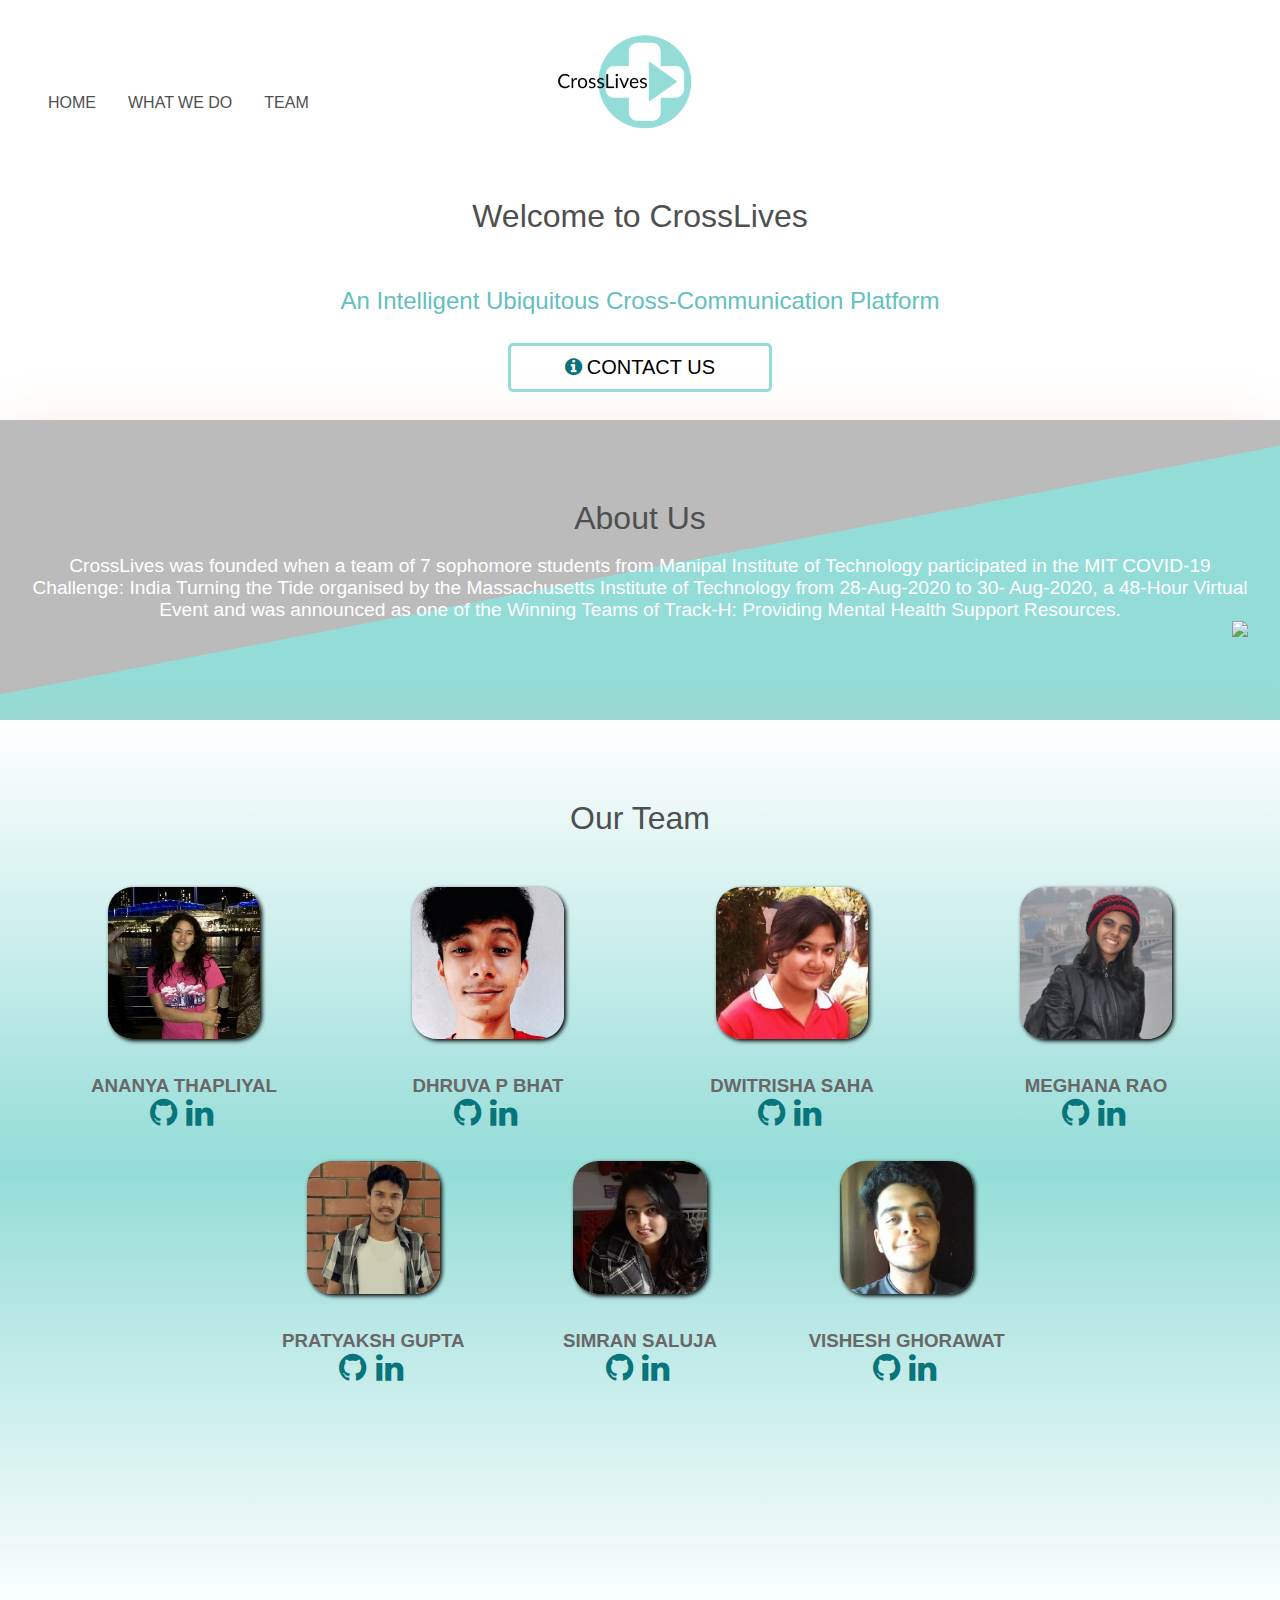
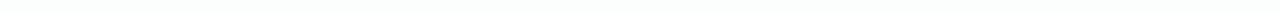
==== index.html @ 7700ee96 "Add files via upload" ====
<!DOCTYPE html>
<html lang="en" dir="ltr">
  <head>
    <meta charset="utf-8" />
    <meta name="viewport" content="width=device-width, initial-scale=1.0" />
  
    <link rel="stylesheet" type="text/css href="css/bootstrap.css">
    <link rel="stylesheet" href="https://cdnjs.cloudflare.com/ajax/libs/font-awesome/4.7.0/css/font-awesome.min.css">
    <meta name="viewport" content="width=device-width, initial-scale=1.0" />                                                          
    <style>
      @import url(https://fonts.googleapis.com/css?family=Audiowide);

      ::-moz-selection {
        background: #cc0000;
        text-shadow: none;
      }

      ::selection {
        background: #cc0000;
        text-shadow: none;
      }

   
      address,
      big,
      cite,
      code,
      del,
      dfn,
      em,
      img,
      ins,
      kbd,
      q,
      s,
      samp,
      small,
      strike,
      strong,
      sub,
      sup,
      tt,
      var,
      b,
      u,
      i,
      center,
      dl,
      dt,
      dd,
      ol,
      ul,
      li,
      fieldset,
      form,
      label,
      legend,
      table,
      caption,
      tbody,
      tfoot,
      thead,
      tr,
      th,
      td,
      article,
      aside,
      canvas,
      details,
      embed,
      figure,
      figcaption,
      footer,
      header,
      hgroup,
      menu,
      nav,
      output,
      ruby,
      section,
      summary,
      time,
      mark,
      audio,
      video {
        border: 0;
        font: inherit;
        font-size: 100%;
        margin: 0;
        padding: 0;
        vertical-align: baseline;
        text-rendering: optimizeLegibility;
      }

      article,
      aside,
      details,
      figcaption,
      figure,
      footer,
      header,
      hgroup,
      menu,
      nav,
      section {
        display: block;
      }

      *{

        padding:0;
        margin:0;
      }

      html,
      body {
        background-image: linear-gradient(-225deg, #e3fdf5 0%, #ffe6fa 100%);
        background-image: linear-gradient(to top,white 0%, #ffffff 100%);
        background-attachment: fixed;
        background-repeat: no-repeat;

        font-family: "Vibur", cursive;
        /*   the main font */
        font-family: "Abel", sans-serif;

        /* background-image: linear-gradient(to top, #d9afd9 0%, #97d9e1 100%); */
      }

      .background-wrap {
          margin-top:1rem;
        width: 100%;
        height: 90%;
        position: absolute;
        top: 0;
        left: 0;
        z-index: -1;
        overflow: hidden;
        margin-top:30rem;
      }

      .background {
        background: url("#");
        background-position: center;
        background-size: cover;
        filter: brightness(70%);
        height: 100%;
        position: relative;
        width: 105%;
        right: -2.5%;
        left: -2.5%;
        top: -2.5%;
        bottom: -2.5%;
      }

      * {
        box-sizing: border-box;
        cursor: default;
        outline: none;
      }

     

      .logo {
        margin-top: 1rem;
        width: 70%;
        margin-bottom: 1rem;
      }

      @media (min-width: 800px) {
        .logo {
          margin: 1rem;
          width: 25%;
        }
      }
                         
      .topnav {
  background-color: rgba(12, 124, 128, 0.651);
  overflow: hidden;
  margin-bottom: 1rem;
}

/* Style the links inside the navigation bar */
.topnav a {
  float: left;
  color: #ffffff;
  text-align: center;
  padding: 14px 16px;
  text-decoration: none;
  font-size: 17px;
}

/* Change the color of links on hover */
.topnav a:hover {
  background-color: rgb(1, 168, 154);
  color: black;
}

/* Add a color to the active/current link */
.topnav a.active {
  background-color: #034d5a;
  color: white;
}

@media(max-width:900px)
{

.topnav{
  font-size:1rem;
}
.topnav a {
  float: left;
  color: #000000;
  text-align: center;
  padding: 14px 16px;
  text-decoration: none;
  font-size: 1.2rem;
}
}

  i{
      margin-right: 0.3rem;
  }     


h1{
    margin-top:1rem;

    color: rgb(248, 248, 248);
   color: rgb(78, 80, 80);
   font-weight:200;
}
h2{
    margin-top:1rem;

    color: rgb(248, 248, 248);
   color: rgb(98, 192, 192);
   font-weight:200;
}

.dropdown {
  float: left;
  overflow: hidden;
}

/* Style the dropdown button to fit inside the topnav */
.dropdown .dropbtn {
  font-size: 17px;
  border: none;
  outline: none;
  color: white;
  padding: 14px 16px;
  background-color: inherit;
  font-family: inherit;
  margin: 0;
}

/* Style the dropdown content (hidden by default) */
.dropdown-content {
  display: none;
  position: absolute;
  background-color: #f9f9f9;

  box-shadow: 0px 8px 16px 0px rgba(0, 0, 0, 0.2);
  z-index: 1;
}

/* Style the links inside the dropdown */
.dropdown-content a {
  float: none;
  color: black;

  text-decoration: none;
  display: block;
  text-align: left;
}

/* Add a dark background on topnav links and the dropdown button on hover */
/* Add a grey background to dropdown links on hover */
.dropdown-content a:hover {
  background-color: #ddd;
  color: black;
}

/* Show the dropdown menu when the user moves the mouse over the dropdown button */
.dropdown:hover .dropdown-content {
  display: block;
}

ul {
  list-style-type: none;
  text-align: center;
  margin: 0;

  overflow: hidden;
  background-color: rgb(201, 90, 77);
}
.navicon {
  margin: 2mm;
  font-size: 7mm;
  color: white;
}

.container {
  text-align: center;
}
.contain {
  position: relative;
  width: 50%;
}
.contain img {
  width: 100%;
  height: auto;
}

.btn {
  background-image: "https://image.flaticon.com/icons/svg/1807/1807616.svg";
  border: 1px solid  #94dcd7;


  width: 2.1cm;
  padding: 2mm;
  font-size: 15px;
  font-family: "Vibur", cursive;
  font-weight: 200;
  cursor: pointer;

  transition: 0.8s;
  position: relative;
  overflow: hidden;
  color: white;
}
.btn:hover {
  color: black;
  height: 0%;
}
.btn::before {
  content: "";
  position: absolute;
  left: 0;
  width: 100%;
  height: 100%;
  z-index: -1;
  transition: 0.8s;
  color: salmon;
  top: 0;
  border-radius: 50% 50% 0 0;
}

@media (max-width: 900px){
.logo {
       
        width: 30%;
     padding-left: 30%;
      }
    
    
}
      
      @media (min-width: 900px) {
        .logo {
       margin-left: 2rem;
          width: 30%;
        margin-right: 0;
        margin-top: 0.5rem;
        }
      }

      .title{
        text-align: center;
      
        font-family: Verdana, Geneva, Tahoma, sans-serif;
      
word-spacing: 0.2rem;
         text-shadow: 2px 2px rgb(255, 255, 255);
      }

      @media(max-width:900px){

        .title{
    
        font-size: 2rem;
        font-family: Verdana, Geneva, Tahoma, sans-serif;
        font-weight: 200;
 text-shadow: none;
        
      }
      }

  

.navgrid{
  display: grid;
  grid-template-rows:1fr  1fr;
  grid-template-columns:  1fr;
 
  
}



@media(min-width: 900px)
{
 

.navgrid{
  display: grid;
  grid-template-rows: 1fr;
  grid-template-columns: 1fr 1fr;
padding-right:20% ;
  
}

}

ul {
  list-style-type: none;
  text-align: left;
  margin: 0;
font: 1rem;
font-weight:200;
 background-color:  rgba(255, 255, 255, 0);
}

li {
  float: left;
}

li a {
  display: block;
        color: rgb(80, 79, 79);
  text-align: center;
  font-family: "Century Gothic", sans-serif;
  font-weight: 500;
  padding: 14px 16px;
  text-decoration: none;
}

li a:hover {
   background-image: linear-gradient(to right, #5ed0d8, #b2dfdd);
  color: white;
  border-radius: 5px;
  margin:0.5rem;
}

nav{
  margin-top: 2.5rem;

}
*{
  margin:0;
  padding:0;
}

@media(max-width: 900px){

 


  ul {
  list-style-type: none;
  text-align: left;


 background-color:  white;
 box-shadow: 1px 2px 4px rgb(77, 77, 77);
  padding: 0.1rem;
}

 .wrap{

  z-index: 0;
  height: 3rem;
  box-shadow: 1px 2px 4px rgb(77, 77, 77);
  padding: 0.1rem;
 }

li a {

   font-size: 0.8rem;
}

li a:hover{
  border-radius: 0;
  margin: 0;
}
nav{
  margin-top: 0;

}

}
 .open-button {
        top: 7%;
        right: 0;
      }

 button{
   border-radius: 5px;
  
 }    


@media(min-width:900px){

  ul {
  list-style-type: none;
  text-align: left;
  margin-top: 5rem;
  margin-left:2rem;


}
}


@media(max-width: 900px)
{
.navgrid{
  display: grid;
  grid-template-rows:1fr  1fr;
  grid-template-columns:  1fr;
 
  
}
}

.btn {
  background-image: "https://image.flaticon.com/icons/svg/1807/1807616.svg";
  border: 3px solid #94dcd7;
  background: rgba(253, 253, 253, 0);
  padding: 10px 20px;
  width: 7cm;
  font-size: 20px;
  font-family: "montserrat";
  font-weight: 200;
  cursor: pointer;
  margin: 10px;
  transition: 0.1s;
  position: relative;
  overflow: hidden;
  color: black;
  border-radius:5px;
  font-family: Verdana, Geneva, Tahoma, sans-serif;
}
.btn:hover {
  color: rgb(255, 255, 255);
  height: 0%;
  background-color:#5ed0d8;

border:white;
}


button:hover {
  transform: translatey(3px);
  box-shadow: none;
}

/* buttons hover Animation */
button:hover {
  animation: ani9 0.4s ease-in-out infinite alternate;
}
@keyframes ani9 {
  0% {
    transform: translateY(3px);
  }
  100% {
    transform: translateY(5px);
  }
}


@media(min-width: 900px)
{
 

.navgrid{
  display: grid;
  grid-template-rows: 1fr;
  grid-template-columns: 1fr 1fr;
padding-right:20% ;
  
}

}
 

 i{
   color: #08747c;
   
 }

 
 i:hover{
   color: #ffffff;
   
 }

 title{
   font-size:2rem;
   color: #797878;
 }

 
 .titlebox{
margin-left:3rem;
margin-right:3rem;
text-justify: auto;
background-color:rgb(253, 252, 252) ;
box-shadow:2px 2px 4px rgb(110, 110, 110);
padding: 1rem;
border-radius:5px;
 }

 
.form {
  width: 100%;
  height:310px;

  color: white;

  box-shadow: 0 9px 50px hsla(20, 67%, 75%, 0.31);

  padding-top:2rem;
  background-image: linear-gradient(-753deg, #94dcd7 50%, #bbbbbb 50%);
}

@media (min-width: 900px) {

  .form {
    width: 100%;
  height:300px;
   
  
    box-shadow: 0 9px 50px hsla(20, 67%, 75%, 0.31);
   
  padding-top:4rem;
  padding-left:2rem;
  padding-right:2rem;
    background-image: linear-gradient(-731deg, #94dcd7 50%, #bbbbbb 50%);
  }

  p{
    font-size:1.2rem;
  }
}
/* form Container */
form .con {
  text-align: center;

  margin: 0 auto;
}


.team {
  width: 100%;
  height:2400px;



  box-shadow: 0 9px 50px hsla(20, 67%, 75%, 0.31);

  padding-top:7rem;

  background-image: linear-gradient(-225deg, #e3fdf5 0%, #ffe6fa 100%);
        background-image: linear-gradient(to top,#ffffff,#94dcd7, #ffffff);
}

@media (min-width: 900px) {

  .team {
    width: 100%;
  height:900px;
 
   
    box-shadow: 0 9px 50px hsla(20, 67%, 75%, 0.31);
   
  padding-top:4rem;
  padding-left:2rem;
  padding-right:2rem;
  background-image: linear-gradient(-225deg, #e3fdf5 0%, #ffe6fa 100%);
        background-image: linear-gradient(to top,#ffffff,#94dcd7, #ffffff);
   
  }
}

.member{
  width:50%;
  margin:2rem;
  border-radius: 25px;
  box-shadow: 2px 2px 4px black;
}
.member2{
  width:50%;
  margin:2rem;
  border-radius: 25px;
  box-shadow: 2px 2px 4px black;
}

@media(max-width:900px)
{
  .member2,.member{
  width:40%;
  margin:2rem;
  box-shadow: 2px 2px 4px black;
}

}

.membergrid{
  display: grid;
  grid-template-rows: 1fr 1fr;
  grid-template-columns:1fr 1fr 1fr 1fr ;
}

.box {
  padding: 0;

  margin: auto;
  text-align: center;
  color: white;
  font-family: "Century Gothic", sans-serif;
}

.box p {
  text-align: justify;
}

@media(max-width: 900px){

 



.wrap{

z-index: 0;
height: 3rem;
box-shadow: 1px 2px 4px rgb(77, 77, 77);
padding: 0.1rem;
}

}





@media(min-width: 900px)
{
 

.navgrid{
  display: grid;
  grid-template-rows: 1fr;
  grid-template-columns: 1fr 1fr;
padding-right:20% ;
  
}

.mem{
  display:grid;
  grid-template-rows: 1fr ;
  grid-template-columns: 1fr 1fr 1fr 1fr;
}
.mem2{
  display:grid;
  grid-template-rows: 1fr ;
  grid-template-columns: 1fr 1fr 1fr;
  padding-left:13rem;
  padding-right:13rem;
}

}

h3{

  color: #696767;
}


.winner{
  width:15%;
}

@media(max-width:900px)
{
  
.winner{
  width:30%;
}

}

    </style>
  </head>
  <body>

     <div class=" navgrid">
     


    <div >
    <nav>
      <ul>
        <li><a href="index.html">HOME</a></li>
        <li><a href="#about">WHAT WE DO</a></li>

        <li><a href="#team">TEAM</a></li>
      
      </ul>
    </nav>
    </div> 

    <a href="index.html">
      <img src="./logo.png" class="logo" />
      </a>
</div> 

  
     
 
    <meta name="viewport" content="width=device-width, initial-scale=1.0" />
    <div class="background-wrap">
      <div class="background"></div>
    </div>

    <div style="text-align: center;">
    <h1>Welcome to CrossLives</h1>
<br>
<br>
    <h2>An Intelligent Ubiquitous Cross-Communication Platform</h2>
    </div>
    <br>

    <div style="text-align: center;">
    <button class="btn"><i class="fa fa-info-circle" aria-hidden="true"></i>CONTACT US</button>
<br>
<br>

<div  id="about" class="form">

  <h1>About Us</h1>
  <br>
<p style="text-align:center;">

  CrossLives was founded when a team of 7 sophomore students from Manipal Institute of Technology participated in the MIT COVID-19 Challenge: India Turning the Tide organised by the Massachusetts Institute of Technology from 28-Aug-2020 to 30- Aug-2020, a 48-Hour Virtual Event and was announced as one of the Winning Teams of Track-H: Providing Mental Health Support Resources.

</p>
<div style="text-align:right">
<img src="./winner.png" class="winner">
</div>
</div>
<div  id="team" class="team">

  <h1>Our Team</h1>
  <br>
  <div >
<div style="text-align:center;">
  <div class="mem">
<div>
  <img class="member" src="./team/ANANYA THAPLIYAL.jpg">
  <h3>ANANYA THAPLIYAL</h3>
  <section class="box">
   
      <a href="https://github.com/AnanyaThapliyal2303" target="_blank"
        ><i class="fa fa-github" aria-hidden="true" style="font-size:2rem;"></i
      ></a>
    
      <a
        href="https://www.linkedin.com/in/ananya-thapliyal-964010181/"
        target="_blank"
        ><i class="fa fa-linkedin" aria-hidden="true" style="font-size:2rem;"></i
      ></a>
 
  </section>
</div>
<div>
  <img class="member"src="./team/DHRUVA P BHAT.jpg">
  <h3>DHRUVA P BHAT</h3>
  <section class="box">
   
    <a href="https://github.com/Dhruvbhat1729" target="_blank"
      ><i class="fa fa-github" aria-hidden="true" style="font-size:2rem;"></i
    ></a>
  
    <a
      href="https://www.linkedin.com/in/dhruva-p-bhat-272477155"
      target="_blank"
      ><i class="fa fa-linkedin" aria-hidden="true" style="font-size:2rem;"></i
    ></a>

</section>
</div>

<div>
  <img class="member"src="./team/DWITRISHA SAHA.jpg">
  <h3>DWITRISHA SAHA</h3>
  <section class="box">
   
    <a href="https://github.com/Dwitrisha" target="_blank"
      ><i class="fa fa-github" aria-hidden="true" style="font-size:2rem;"></i
    ></a>
  
    <a
      href="https://www.linkedin.com/in/dwitrisha-saha-183606197/"
      target="_blank"
      ><i class="fa fa-linkedin" aria-hidden="true" style="font-size:2rem;"></i
    ></a>

</section>
</div>
<div>
  <img class="member"src="./team/MEGHANA RAO.jpg">
  <h3>MEGHANA RAO</h3>
  <section class="box">
   
    <a href="https://github.com/meghna-rao" target="_blank"
      ><i class="fa fa-github" aria-hidden="true" style="font-size:2rem;"></i
    ></a>
  
    <a
      href="https://www.linkedin.com/in/meghana-rao-6508b81a7"
      target="_blank"
      ><i class="fa fa-linkedin" aria-hidden="true" style="font-size:2rem;"></i
    ></a>

</section>
</div>
</div>
<div class="mem2">
<div>
  <img class="member2" src="./team/PRATYAKSH GUPTA.jpg">
  <h3>PRATYAKSH GUPTA</h3>
  <section class="box">
   
    <a href="http://github.com/oscillator25" target="_blank"
      ><i class="fa fa-github" aria-hidden="true" style="font-size:2rem;"></i
    ></a>
  
    <a
      href="https://www.linkedin.com/in/oscillator25"
      target="_blank"
      ><i class="fa fa-linkedin" aria-hidden="true" style="font-size:2rem;"></i
    ></a>

</section>
</div>
<div>
  <img class="member2" src="./team/SIMRAN SALUJA.jpeg">
  <h3>SIMRAN SALUJA</h3>
  <section class="box">
   
    <a href="https://github.com/Simran-crypto" target="_blank"
      ><i class="fa fa-github" aria-hidden="true" style="font-size:2rem;"></i
    ></a>
  
    <a
      href="https://www.linkedin.com/in/simran-saluja-0596221a0"
      target="_blank"
      ><i class="fa fa-linkedin" aria-hidden="true" style="font-size:2rem;"></i
    ></a>

</section>
</div>
<div>
  <img class="member2" src="./team/VISHESH GHORAWAT.jpg">
  <h3>VISHESH GHORAWAT</h3>
  <section class="box">
   
    <a href="http://github.com/visheshghorawat" target="_blank"
      ><i class="fa fa-github" aria-hidden="true" style="font-size:2rem;"></i
    ></a>
  
    <a
      href="https://www.linkedin.com/in/vishesh-ghorawat-a0382b1b1"
      target="_blank"
      ><i class="fa fa-linkedin" aria-hidden="true" style="font-size:2rem;"></i
    ></a>

</section>
</div>
</div>
</div>
</div>
</div>

  </body>
</html>
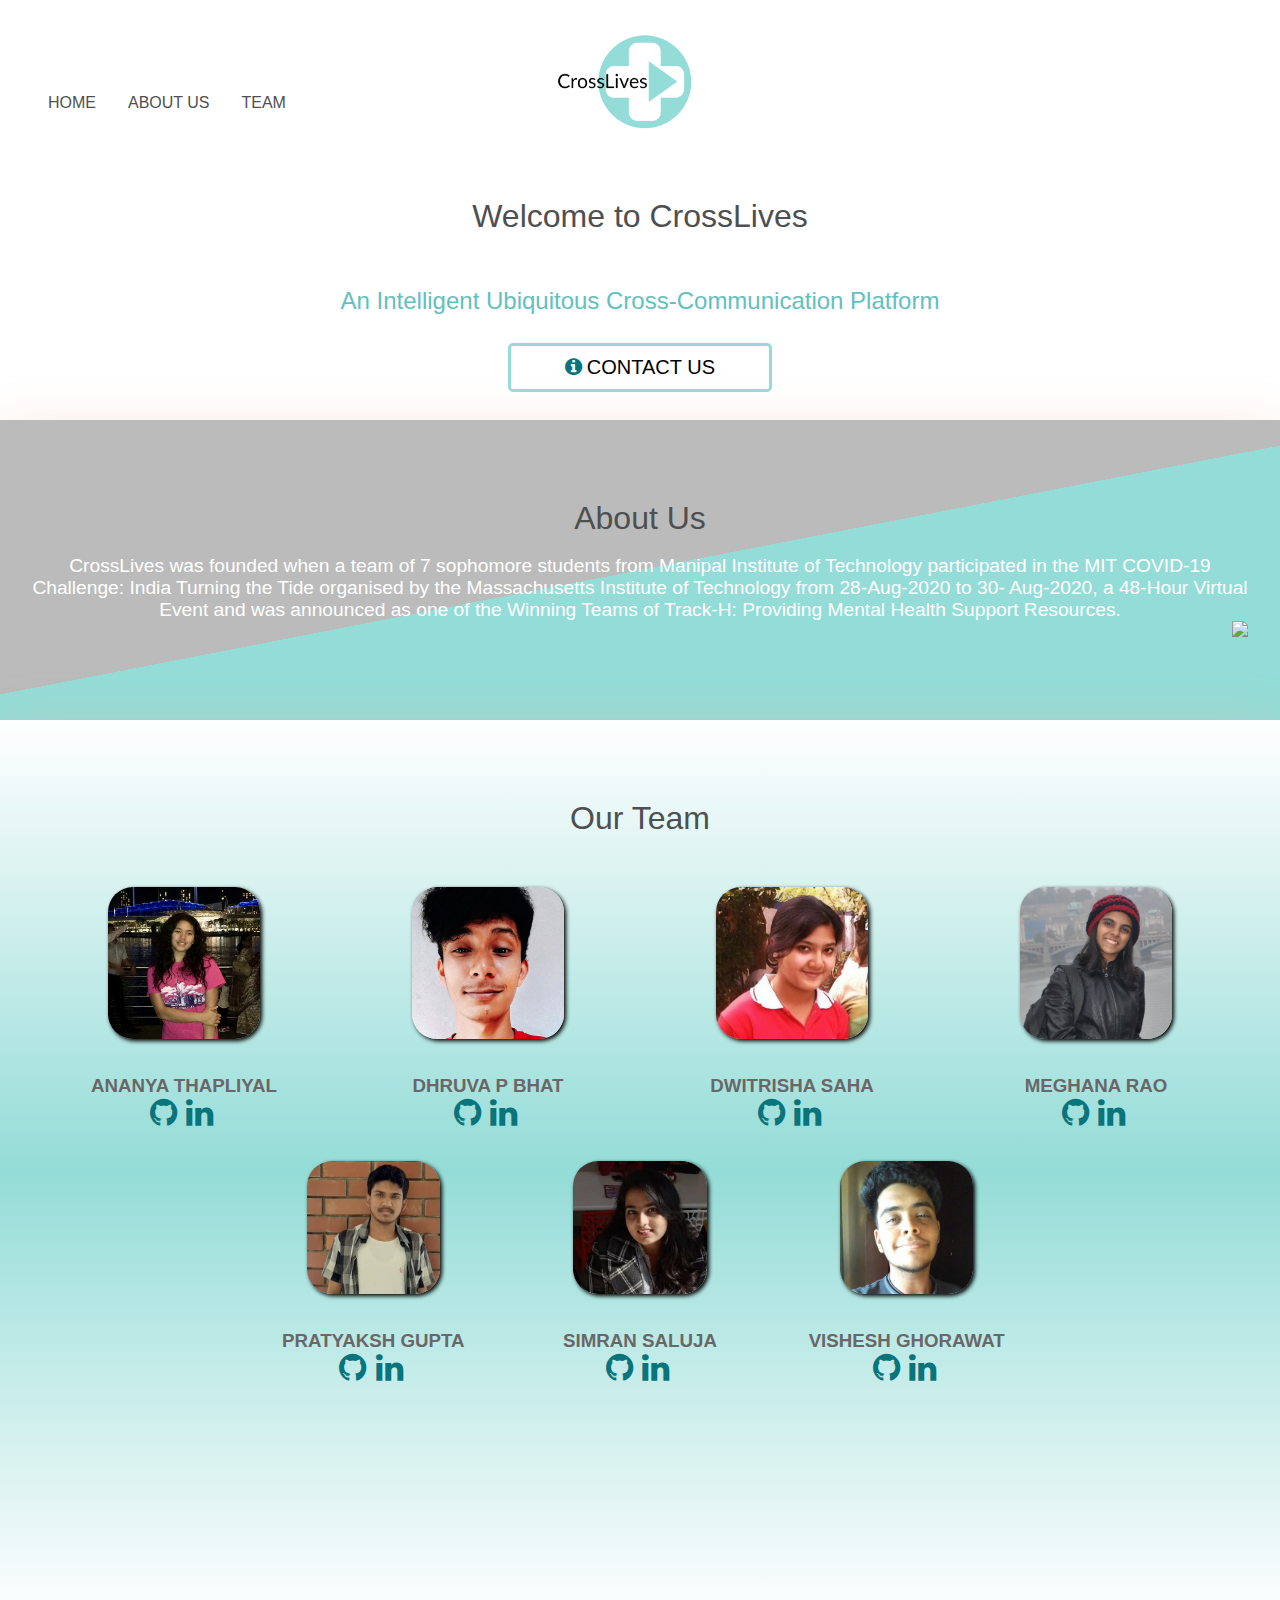
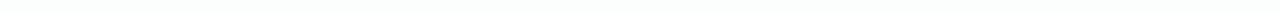
==== commit 77a6bb36: "Add files via upload" ====
--- a/index.html
+++ b/index.html
@@ -804,7 +804,7 @@
     <nav>
       <ul>
         <li><a href="index.html">HOME</a></li>
-        <li><a href="#about">WHAT WE DO</a></li>
+        <li><a href="#about">ABOUT US</a></li>
 
         <li><a href="#team">TEAM</a></li>
       
@@ -903,7 +903,7 @@
     ></a>
   
     <a
-      href="https://www.linkedin.com/in/dwitrisha-saha-183606197/"
+      href="https://www.linkedin.com/in/dwitrisha/"
       target="_blank"
       ><i class="fa fa-linkedin" aria-hidden="true" style="font-size:2rem;"></i
     ></a>
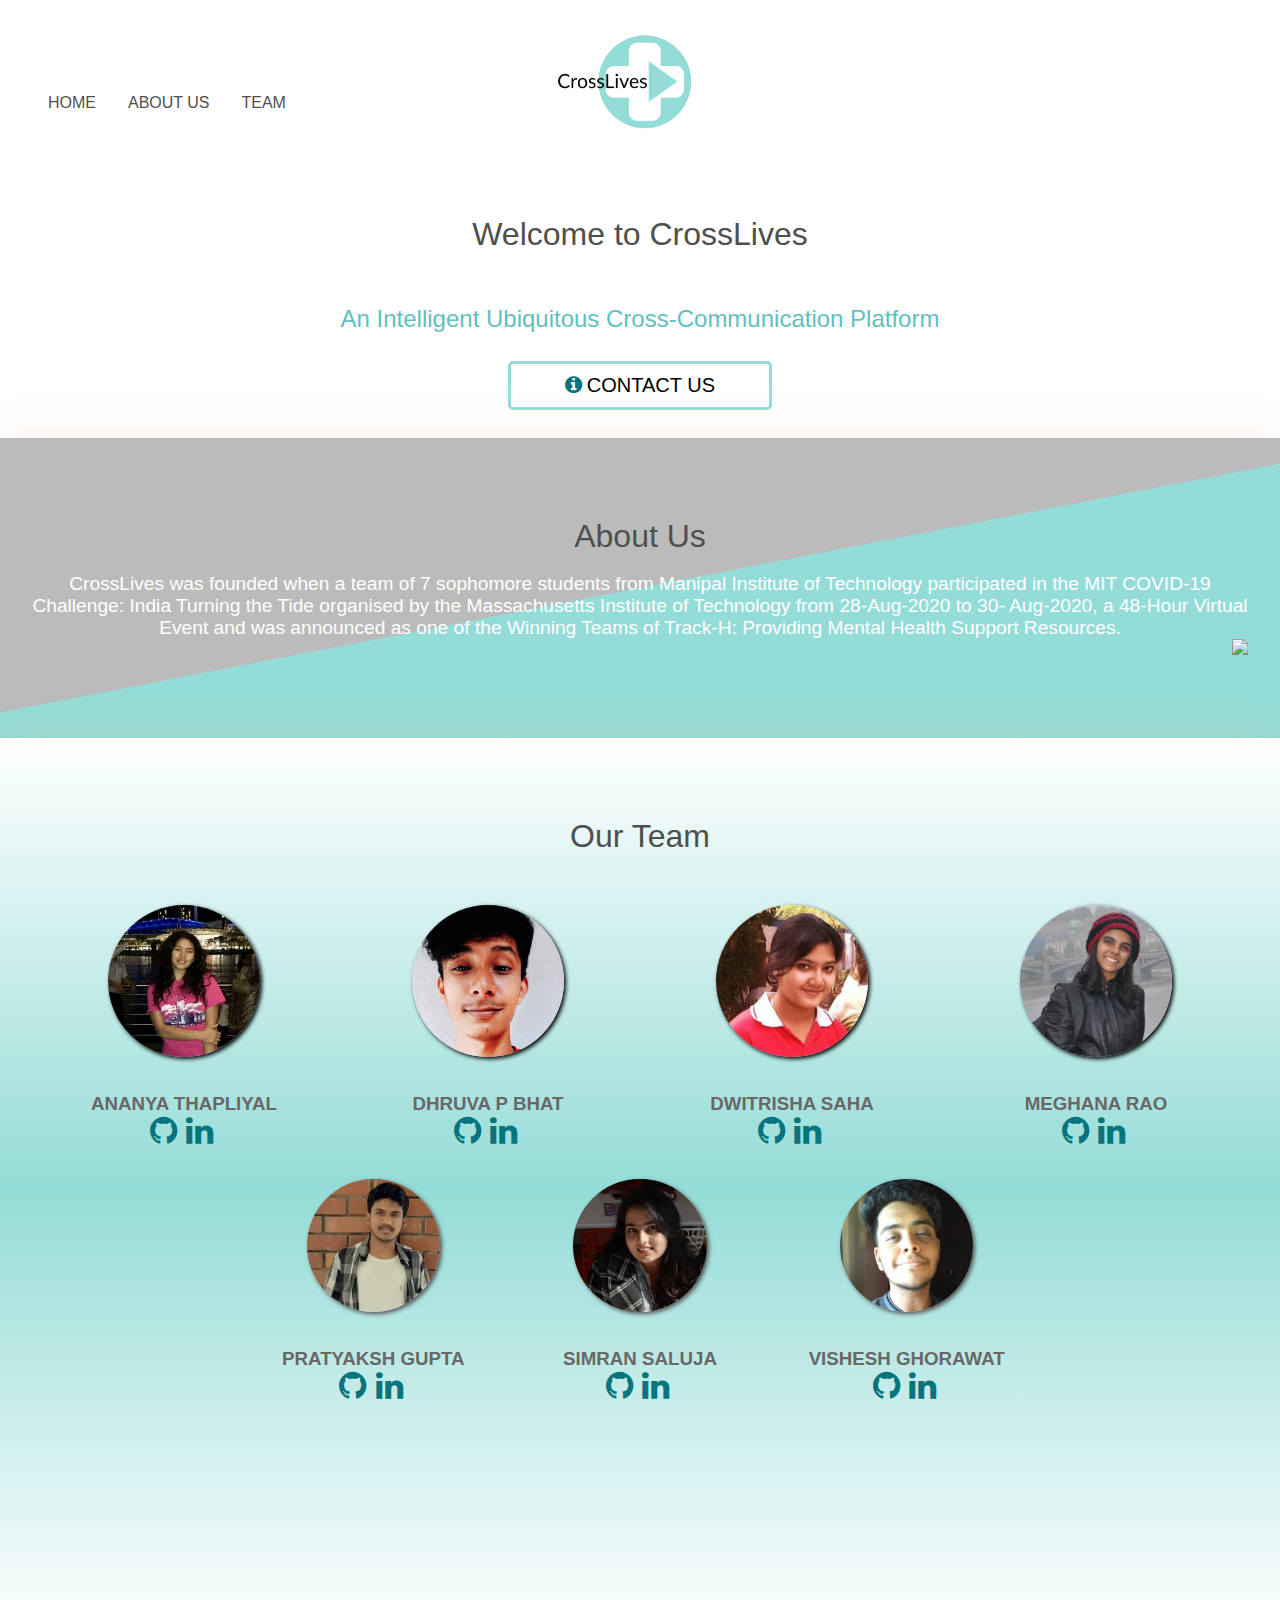
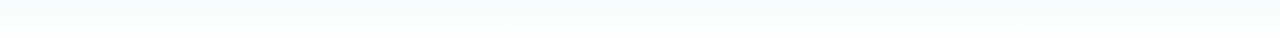
==== commit f05b463f: "Add files via upload" ====
--- a/index.html
+++ b/index.html
@@ -545,7 +545,7 @@
 .btn:hover {
   color: rgb(255, 255, 255);
   height: 0%;
-  background-color:#5ed0d8;
+  background-color:#94dcd7;
 
 border:white;
 }
@@ -687,14 +687,14 @@
 .member{
   width:50%;
   margin:2rem;
-  border-radius: 25px;
+  border-radius: 100px;
   box-shadow: 2px 2px 4px black;
 }
 .member2{
   width:50%;
   margin:2rem;
-  border-radius: 25px;
-  box-shadow: 2px 2px 4px black;
+  border-radius: 100px;
+  box-shadow: 2px 2px 4px rgb(85, 84, 84);
 }
 
 @media(max-width:900px)
@@ -702,7 +702,7 @@
   .member2,.member{
   width:40%;
   margin:2rem;
-  box-shadow: 2px 2px 4px black;
+  box-shadow: 2px 2px 4px rgb(85, 84, 84);
 }
 
 }
@@ -792,6 +792,18 @@
 
 }
 
+
+.mobile{
+    width:30%;
+  }
+
+@media(min-width:900px){
+
+  .mobile{
+    visibility: hidden;
+    width:0.1%;
+  }
+}
     </style>
   </head>
   <body>
@@ -817,7 +829,13 @@
       </a>
 </div> 
 
-  
+<div style="text-align:center" id="mobile">
+<a href="index.html">
+
+  
+  <img src="./logo.png" class="mobile" />
+  </a>
+</div>
      
  
     <meta name="viewport" content="width=device-width, initial-scale=1.0" />
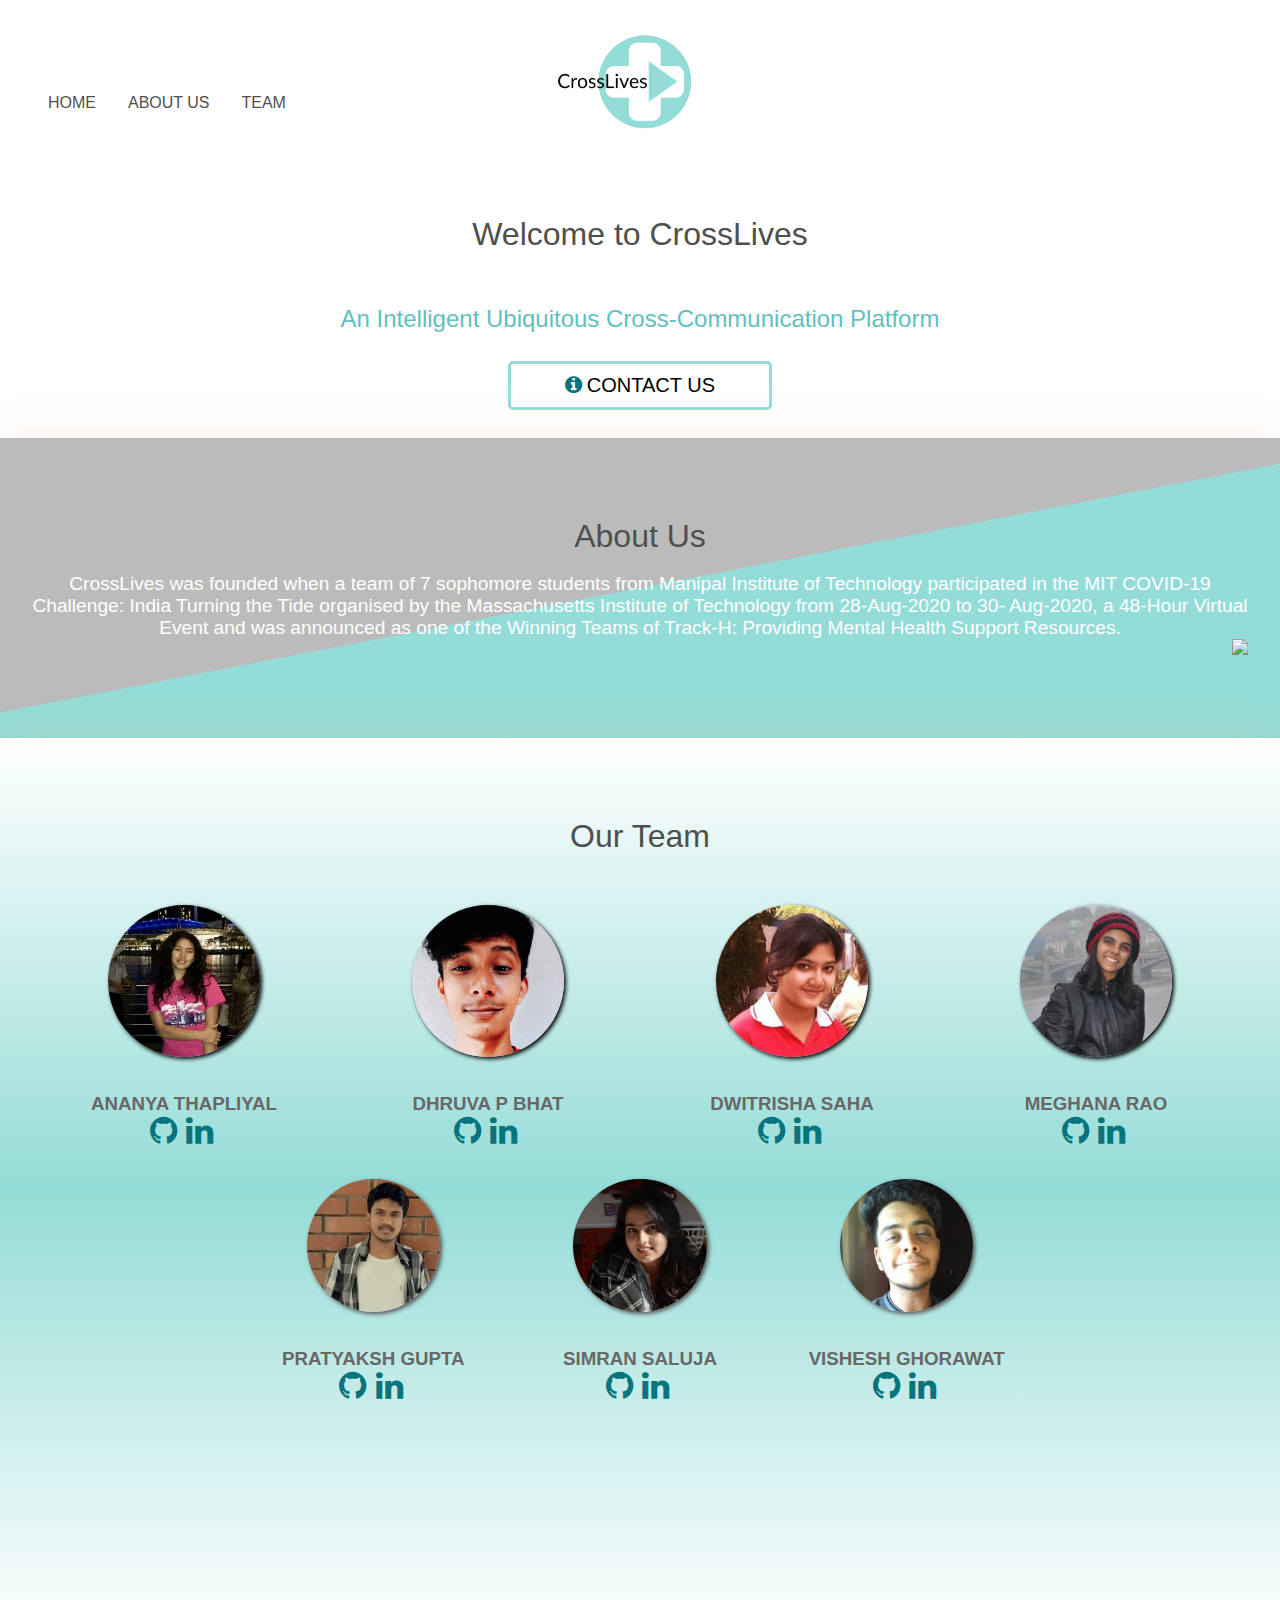
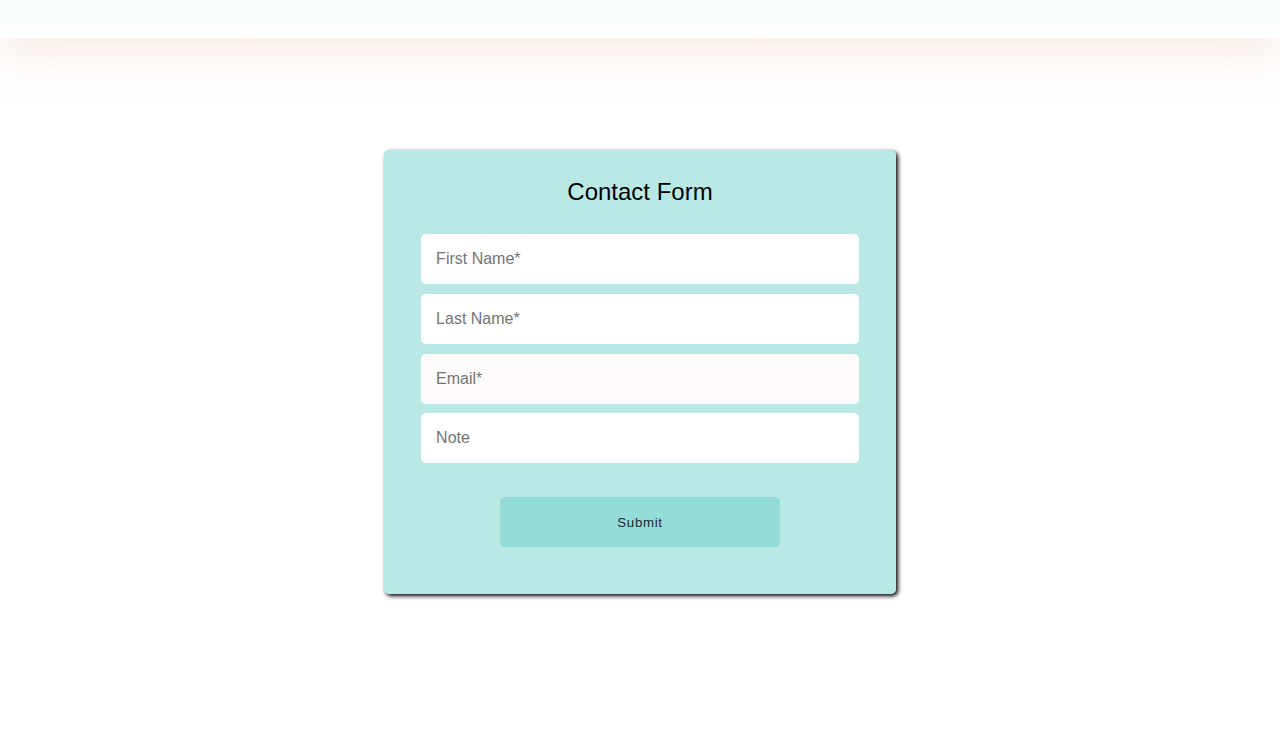
==== commit 88abfbea: "Add files via upload" ====
--- a/index.html
+++ b/index.html
@@ -794,7 +794,7 @@
 
 
 .mobile{
-    width:30%;
+    width:40%;
   }
 
 @media(min-width:900px){
@@ -804,7 +804,199 @@
     width:0.1%;
   }
 }
-    </style>
+  
+  
+  
+form {
+  width: 90%;
+  min-height: 50%;
+  height: auto;
+  border-radius: 5px;
+  margin: 2% auto;
+  box-shadow: 2px 2px 4px black;
+  padding: 1%;
+
+
+ background-color: #c6b0ee;
+
+}
+
+@media (min-width: 600px) {
+
+	 table {
+        border-collapse: separate;
+        border-spacing: 50% 0;
+		text-align: center;
+      }
+  form {
+    width: 40%;
+    min-height: 50%;
+    height: auto;
+    border-radius: 5px;
+    margin: 2% auto;
+
+    padding: 1%;
+
+  }
+}
+
+
+
+.submits {
+  width: 48%;
+  display: inline-block;
+  float: center;
+  text-align: center;
+  display: inline-block;
+  color: #252537;
+
+  width: 280px;
+  height: 50px;
+
+  background: #fff;
+  border-radius: 5px;
+
+  outline: none;
+  border: none;
+
+  cursor: pointer;
+  text-align: center;
+  transition: all 0.2s linear;
+
+  margin: 7% auto;
+  letter-spacing: 0.05em;
+}
+
+
+.sign-up {
+  background: #5703a7;
+  color: white;
+}
+button:hover {
+  transform: translatey(3px);
+  box-shadow: none;
+}
+
+/* buttons hover Animation */
+button:hover {
+  animation: ani9 0.4s ease-in-out infinite alternate;
+}
+@keyframes ani9 {
+  0% {
+    transform: translateY(3px);
+  }
+  100% {
+    transform: translateY(5px);
+  }
+}
+
+input[type="text"] {
+  width: 90%;
+  height: 50px;
+
+  margin-top: 2%;
+  padding: 15px;
+
+  font-size: 16px;
+  font-family: "Abel", sans-serif;
+  color: black;
+
+  outline: none;
+  border: none;
+  background-color: white;
+  border-radius: 5px 5px 5px 5px;
+  transition: 0.2s linear;
+}
+
+
+
+@media(max-width:800px){
+
+
+	input[type="text"] {
+  width: 90%;
+  height: 50px;
+
+  margin-top: 2%;
+  padding: 15px;
+
+  font-size: 16px;
+  font-family: "Abel", sans-serif;
+  color: black;
+
+  outline: none;
+  border: none;
+  background-color: white;
+  border-radius: 5px 5px 5px 5px;
+  transition: 0.2s linear;
+}
+}
+ td {
+    padding-left: 3rem;
+        text-align: center;
+
+
+      }
+
+input[type="email"] {
+  width: 90%;
+  height: 50px;
+  background-color: rgb(255, 251, 251);
+  margin-top: 2%;
+  padding: 15px;
+
+  font-size: 16px;
+  font-family: "Abel", sans-serif;
+  color: black;
+
+  outline: none;
+  border: none;
+
+  border-radius: 5px 5px 5px 5px;
+  transition: 0.2s linear;
+}
+
+
+input[type="tel"] {
+  width: 60%;
+  height: 50px;
+  background-color: rgba(0, 0, 0, 0.644);
+  margin-top: 2%;
+  padding: 15px;
+
+  font-size: 16px;
+  font-family: "Abel", sans-serif;
+  color: white;
+
+  outline: none;
+  border: none;
+  margin-left: 0rem;
+  border-radius: 5px 5px 5px 5px;
+  transition: 0.2s linear;
+}
+
+form{
+  background-color:#94dcd7a4;
+  margin-top:0;
+
+}
+
+.contact{
+  background-image: linear-gradient(-225deg, #e3fdf5 0%, #ffe6fa 100%);
+        background-image: linear-gradient(to top,#ffffff,#73d3cc, #ffffff);
+
+        background: url("https://images.pexels.com/photos/1416530/pexels-photo-1416530.jpeg?auto=compress&cs=tinysrgb&dpr=2&h=650&w=940");
+        background-position: center;
+        background-size: cover;
+        padding-top:7rem;
+        padding-bottom:7rem;
+        
+}
+
+.submits{
+  background-color:#94dcd7;
+}
+  </style>
   </head>
   <body>
 
@@ -852,7 +1044,10 @@
     <br>
 
     <div style="text-align: center;">
-    <button class="btn"><i class="fa fa-info-circle" aria-hidden="true"></i>CONTACT US</button>
+
+      <a href="#contact">
+    <button class="btn"><i class="fa fa-info-circle" aria-hidden="true" ></i>CONTACT US</button>
+  </a>
 <br>
 <br>
 
@@ -1002,6 +1197,21 @@
 </div>
 </div>
 </div>
+<div class="contact">
+
+<form action="search.php" method="post" name ="send" id="contact">
+
+<h2 style="color:#000000">Contact Form</h2>
+<br>
+  <input type="text" id="FirstName" name="FirstName" placeholder="First Name*" required>
+  <input type="text" id="LastName" name="LastName" placeholder="Last Name*" required>
+  <input type="email" id="Email" name="Email" placeholder="Email*" required>
+  <input type="text" id="Note" name="Note" placeholder="Note">
+  <button type="submit" class=" submits " value="Submit"> Submit</button>
+
+            </form>
+
+          </div>
 
   </body>
 </html>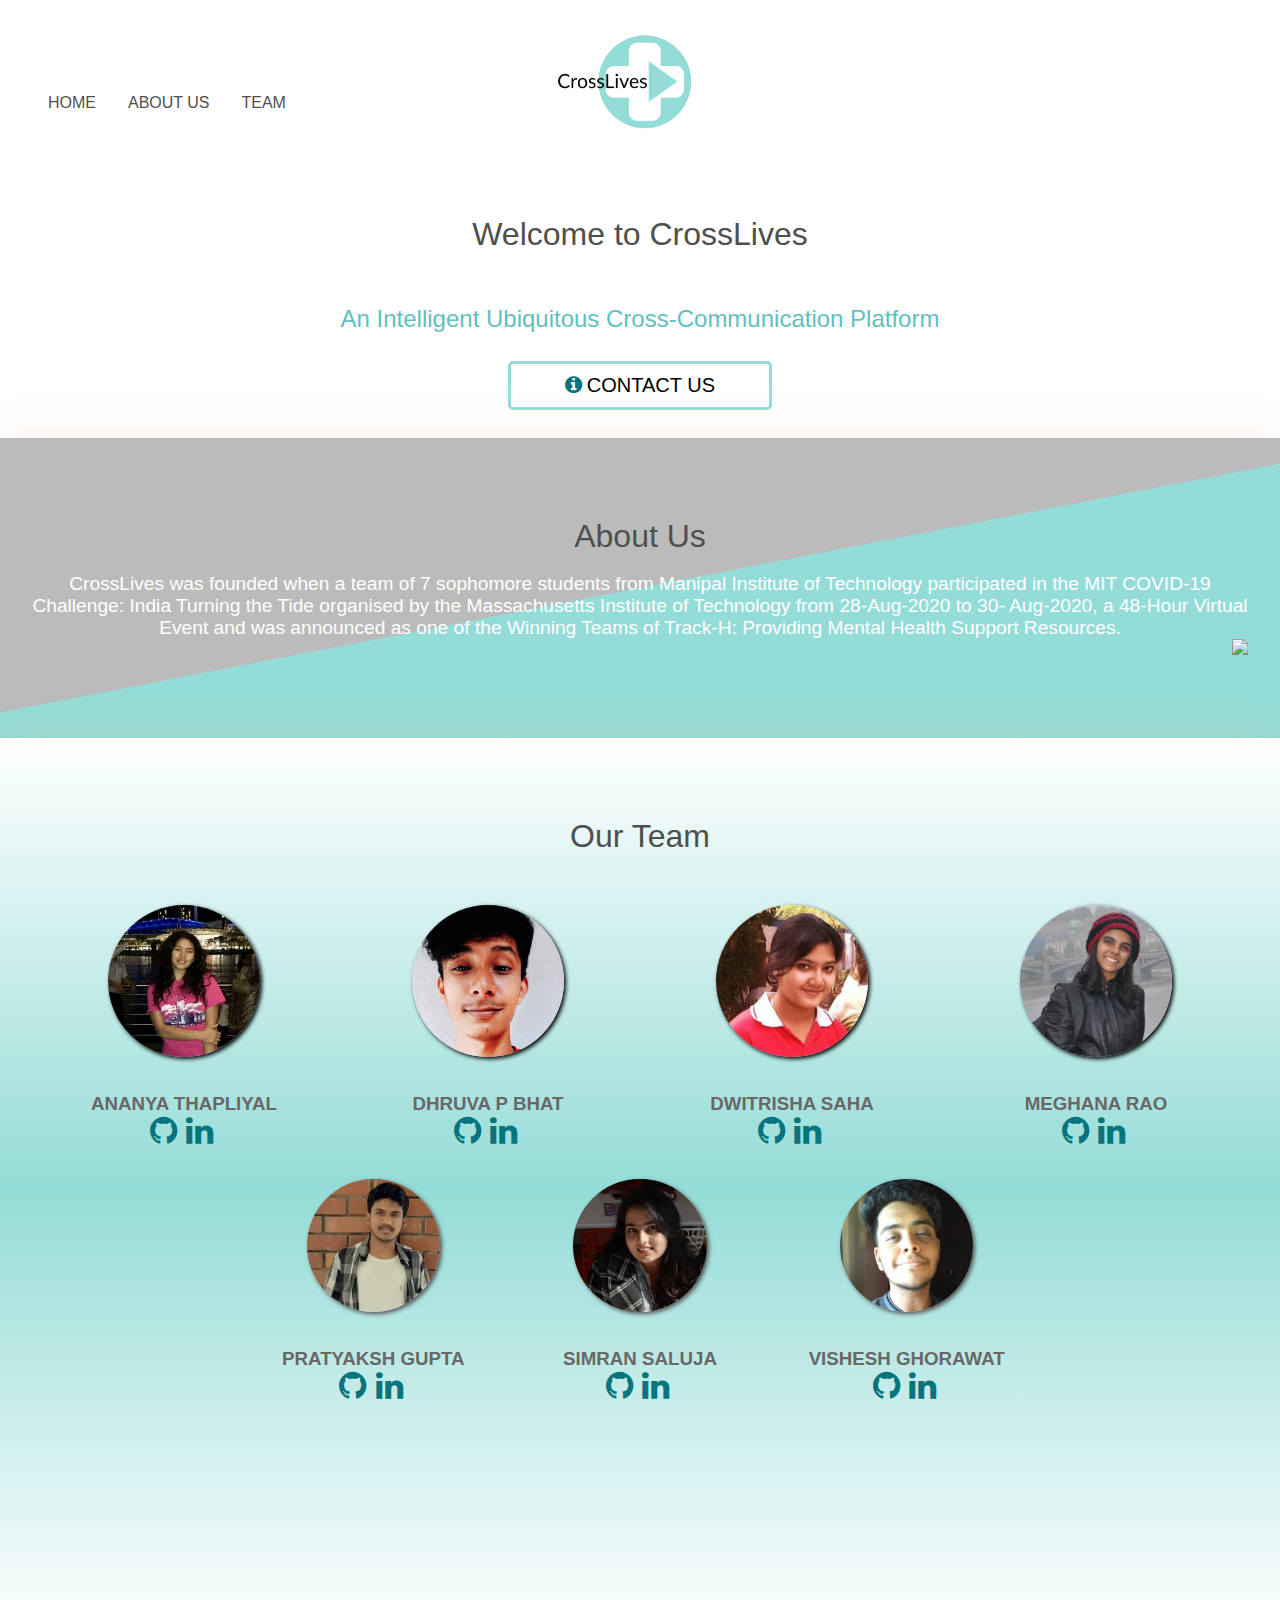
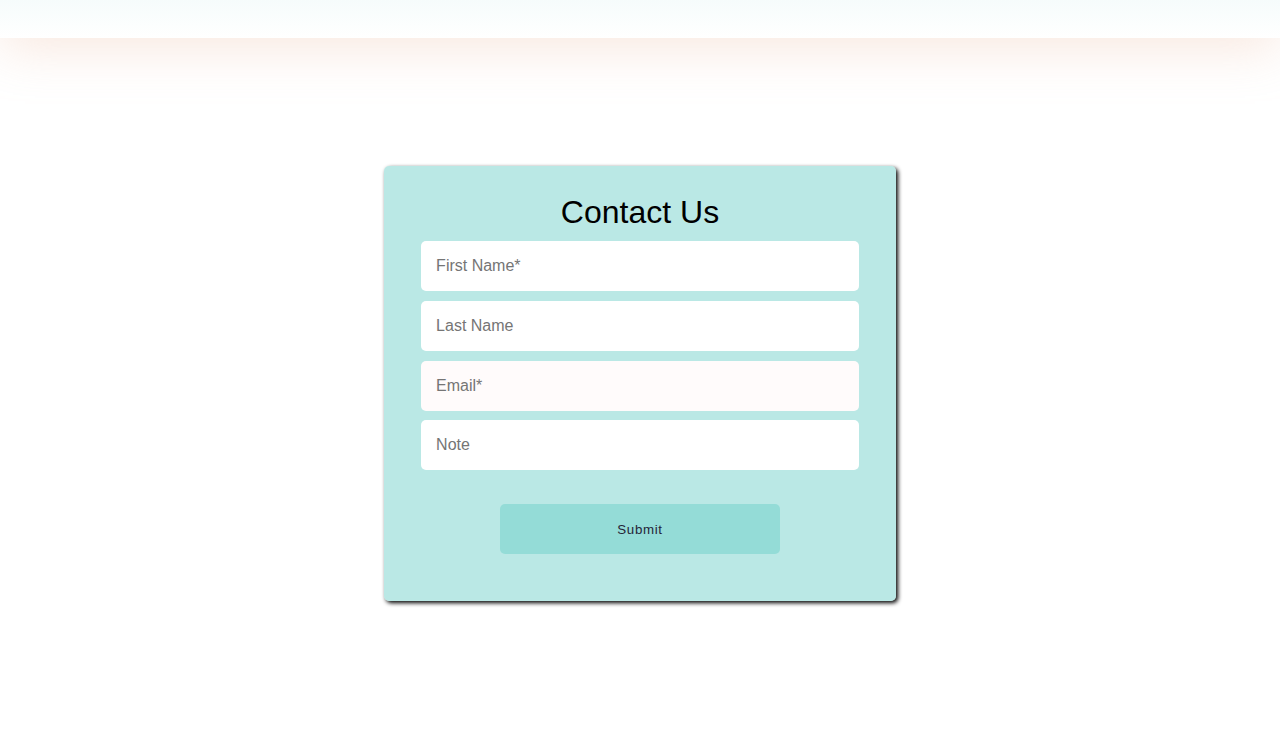
==== commit b92aff8d: "Add files via upload" ====
--- a/index.html
+++ b/index.html
@@ -821,7 +821,7 @@
 
 }
 
-@media (min-width: 600px) {
+@media (min-width: 900px) {
 
 	 table {
         border-collapse: separate;
@@ -910,7 +910,7 @@
 
 
 
-@media(max-width:800px){
+@media(max-width:900px){
 
 
 	input[type="text"] {
@@ -1197,19 +1197,37 @@
 </div>
 </div>
 </div>
-<div class="contact">
-
-<form action="search.php" method="post" name ="send" id="contact">
-
-<h2 style="color:#000000">Contact Form</h2>
-<br>
+<div class="contact" style="margin-top:1rem">
+
+<form  method="post" name="google-sheet" id="contact">
+
+ <h1  style="color:#000000">Contact Us</h1>
   <input type="text" id="FirstName" name="FirstName" placeholder="First Name*" required>
-  <input type="text" id="LastName" name="LastName" placeholder="Last Name*" required>
+  <input type="text" id="LastName" name="LastName" placeholder="Last Name" required>
   <input type="email" id="Email" name="Email" placeholder="Email*" required>
   <input type="text" id="Note" name="Note" placeholder="Note">
-  <button type="submit" class=" submits " value="Submit"> Submit</button>
+  <button type="submit" class=" submits "  name ="submit" value="Submit"> Submit</button>
 
             </form>
+
+
+            
+     <script>
+      const scriptURL = 'https://script.google.com/macros/s/AKfycbwAdl-BoeRPuQEUQJy_YfzCc2DRD6YLA4RCKgpTXuMINsy56Qo/exec'
+      const form = document.forms['google-sheet']
+
+      form.addEventListener('submit', e => {
+        e.preventDefault()
+        fetch(scriptURL, { method: 'POST', body: new FormData(form)})
+          .then(response =>
+
+alert("Thank you for contacting us.We will reach out to you soon!")
+
+
+          )
+          .catch(error => console.error('Error!', error.message))
+      })
+    </script>
 
           </div>
 
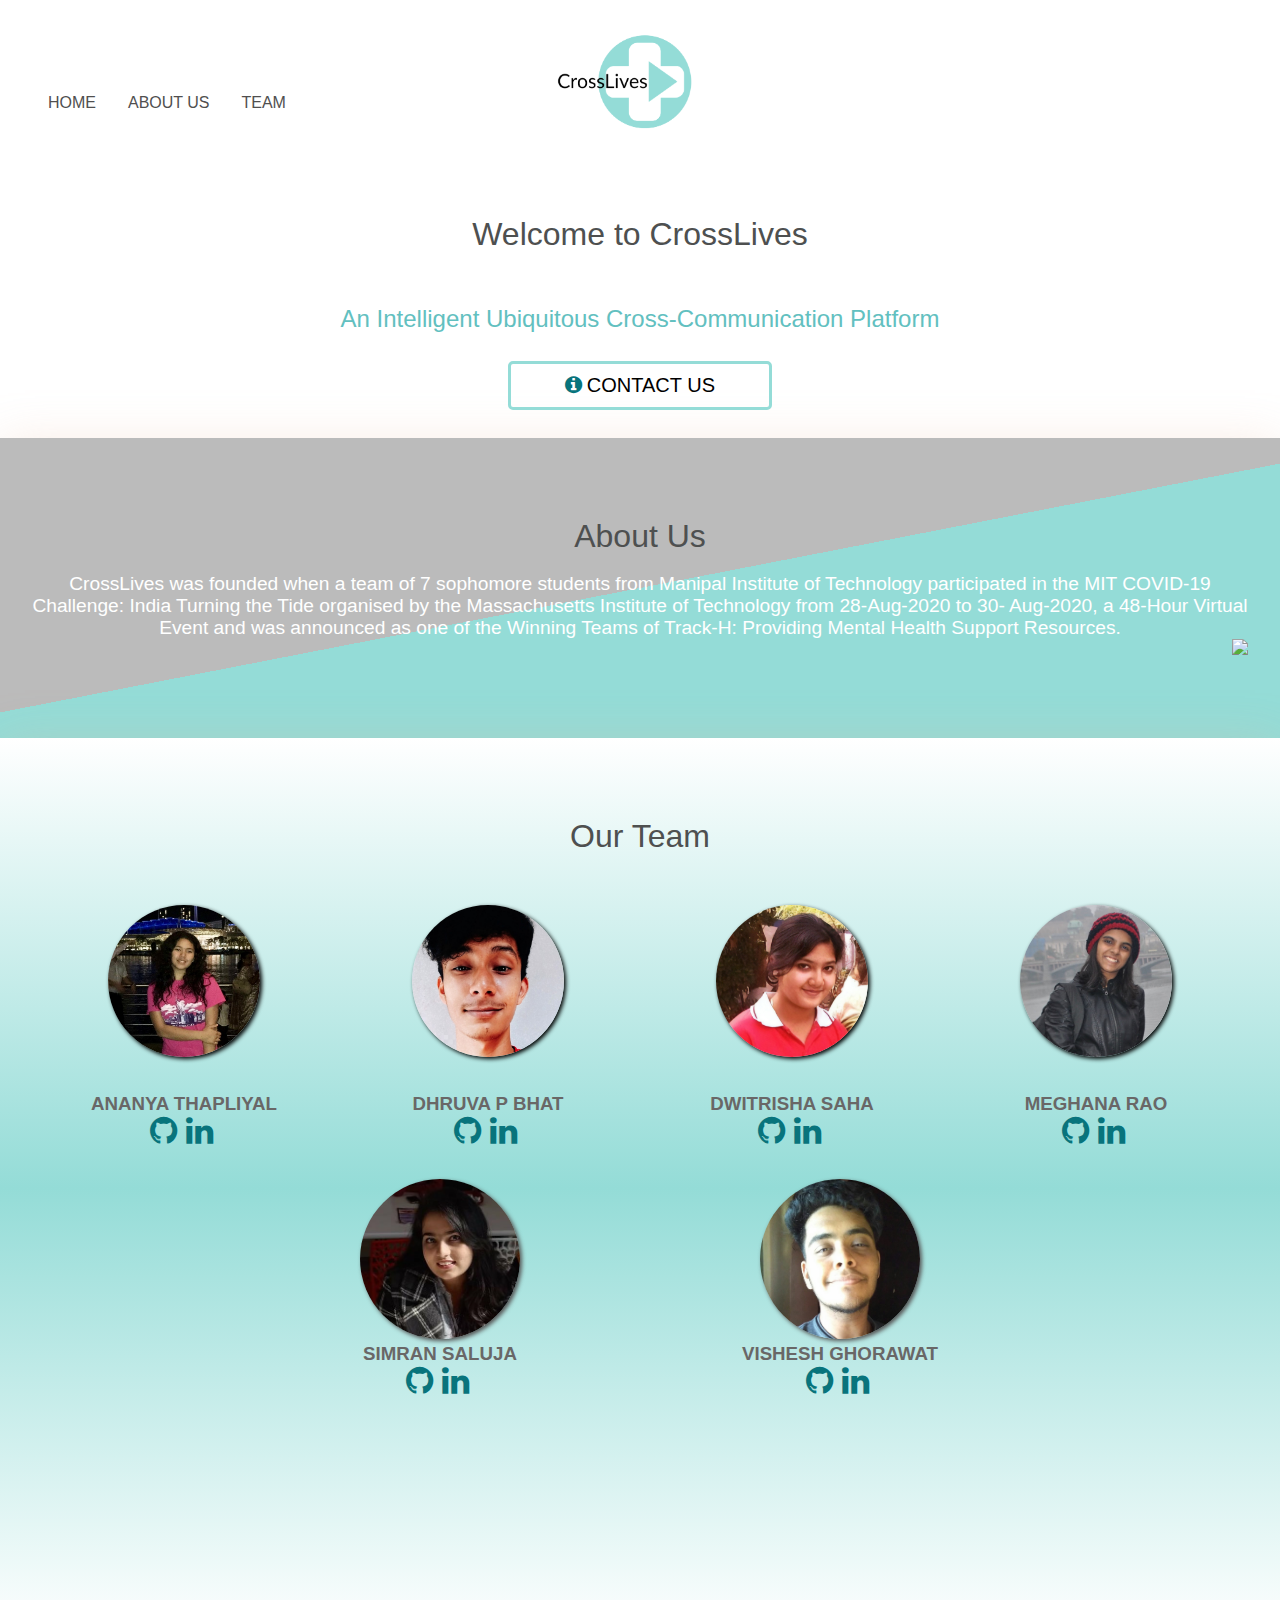
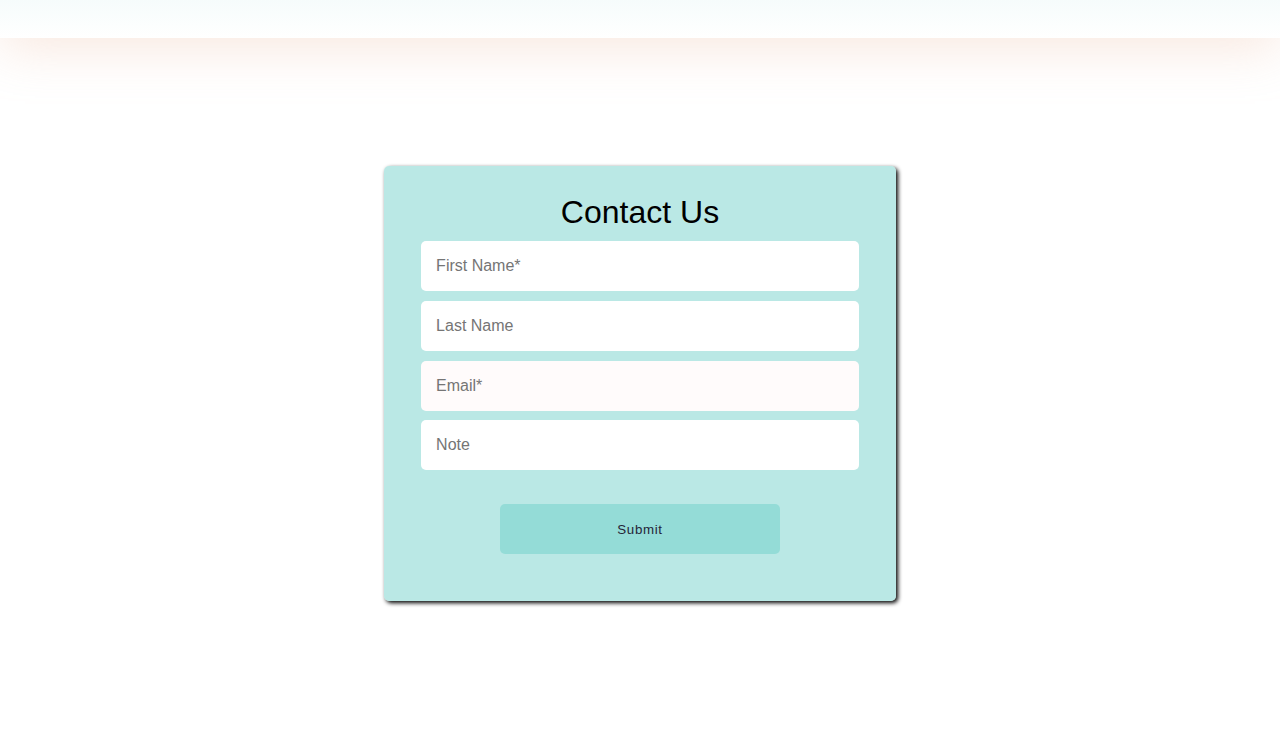
==== commit 72beb642: "Update index.html" ====
--- a/index.html
+++ b/index.html
@@ -691,8 +691,8 @@
   box-shadow: 2px 2px 4px black;
 }
 .member2{
-  width:50%;
-  margin:2rem;
+  width:40%;
+  margin-top:2rem;
   border-radius: 100px;
   box-shadow: 2px 2px 4px rgb(85, 84, 84);
 }
@@ -766,7 +766,7 @@
 .mem2{
   display:grid;
   grid-template-rows: 1fr ;
-  grid-template-columns: 1fr 1fr 1fr;
+  grid-template-columns: 1fr 1fr;
   padding-left:13rem;
   padding-right:13rem;
 }
@@ -1142,29 +1142,13 @@
 </div>
 </div>
 <div class="mem2">
-<div>
-  <img class="member2" src="./team/PRATYAKSH GUPTA.jpg">
-  <h3>PRATYAKSH GUPTA</h3>
-  <section class="box">
-   
-    <a href="http://github.com/oscillator25" target="_blank"
-      ><i class="fa fa-github" aria-hidden="true" style="font-size:2rem;"></i
-    ></a>
-  
-    <a
-      href="https://www.linkedin.com/in/oscillator25"
-      target="_blank"
-      ><i class="fa fa-linkedin" aria-hidden="true" style="font-size:2rem;"></i
-    ></a>
-
-</section>
-</div>
+
 <div>
   <img class="member2" src="./team/SIMRAN SALUJA.jpeg">
   <h3>SIMRAN SALUJA</h3>
   <section class="box">
    
-    <a href="https://github.com/Simran-crypto" target="_blank"
+    <a href="https://github.com/Simran-saluja03" target="_blank"
       ><i class="fa fa-github" aria-hidden="true" style="font-size:2rem;"></i
     ></a>
   
@@ -1232,4 +1216,4 @@
           </div>
 
   </body>
-</html>+</html>
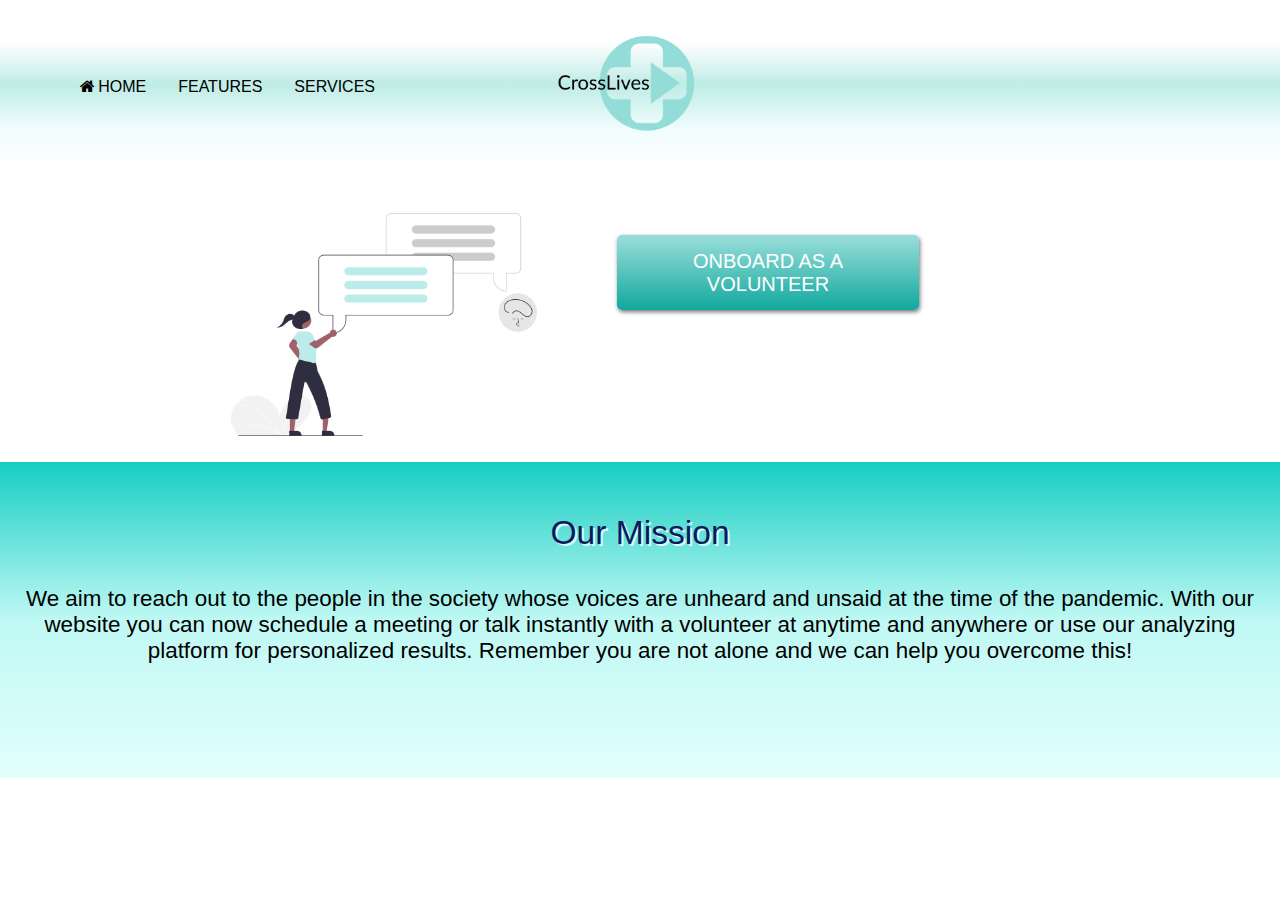
==== commit 8d48404d: "Changed entire content for project" ====
--- a/index.html
+++ b/index.html
@@ -1,352 +1,147 @@
 <!DOCTYPE html>
 <html lang="en" dir="ltr">
+  <meta name="viewport" content="width=device-width, initial-scale=1.0" />
+
+  <link
+    rel="stylesheet"
+    href="https://cdnjs.cloudflare.com/ajax/libs/font-awesome/4.7.0/css/font-awesome.min.css"
+  />
+
+ 
+
   <head>
     <meta charset="utf-8" />
-    <meta name="viewport" content="width=device-width, initial-scale=1.0" />
-  
-    <link rel="stylesheet" type="text/css href="css/bootstrap.css">
-    <link rel="stylesheet" href="https://cdnjs.cloudflare.com/ajax/libs/font-awesome/4.7.0/css/font-awesome.min.css">
-    <meta name="viewport" content="width=device-width, initial-scale=1.0" />                                                          
+
+    <link rel="stylesheet" href="./navbar/nav.css" />
+    <link rel="stylesheet" href="bot.css" />
+   
     <style>
-      @import url(https://fonts.googleapis.com/css?family=Audiowide);
-
-      ::-moz-selection {
-        background: #cc0000;
-        text-shadow: none;
-      }
-
-      ::selection {
-        background: #cc0000;
-        text-shadow: none;
-      }
-
+
+    
+.background {
+  width: 100%;
+  height:450px;
+padding-top:1rem;
+  color: white;
+
+
+
+  background-image: linear-gradient(to bottom,#16cec2 , #bff8f4 ,#e3fffd );
+  padding-right:1rem;
+}
+
+@media (min-width: 900px) {
+
+  .background {
+    width: 100%;
+  height:300px;
    
-      address,
-      big,
-      cite,
-      code,
-      del,
-      dfn,
-      em,
-      img,
-      ins,
-      kbd,
-      q,
-      s,
-      samp,
-      small,
-      strike,
-      strong,
-      sub,
-      sup,
-      tt,
-      var,
-      b,
-      u,
-      i,
-      center,
-      dl,
-      dt,
-      dd,
-      ol,
-      ul,
-      li,
-      fieldset,
-      form,
-      label,
-      legend,
-      table,
-      caption,
-      tbody,
-      tfoot,
-      thead,
-      tr,
-      th,
-      td,
-      article,
-      aside,
-      canvas,
-      details,
-      embed,
-      figure,
-      figcaption,
-      footer,
-      header,
-      hgroup,
-      menu,
-      nav,
-      output,
-      ruby,
-      section,
-      summary,
-      time,
-      mark,
-      audio,
-      video {
-        border: 0;
-        font: inherit;
-        font-size: 100%;
+  
+   
+ 
+  
+  }
+}
+
+.goal{
+  font-size:1.4rem;
+  margin:1rem;
+}
+
+      
+
+      .cntr {
+        text-align: center;
+      }
+      .translator {
+        text-align: center;
+        width: 100%;
+      }
+      p {
+        text-align: center;
+        color: white;
+        font-size: 1.5rem;
+        font-family: "Century Gothic", sans-serif;
+        font-weight: 500;
+        text-shadow: black;
+      }
+      .title {
+        color: #c5c6c7;
+        font-family: "Century Gothic", sans-serif;
+      }
+      
+
+
+      .logo {
+        width: 70%;
+        text-align: left;
+      }
+
+      @media (min-width: 800px) {
+        .logo {
+          width: 50%;
+          text-align: left;
+        }
+      }
+
+      .body {
         margin: 0;
         padding: 0;
-        vertical-align: baseline;
-        text-rendering: optimizeLegibility;
-      }
-
-      article,
-      aside,
-      details,
-      figcaption,
-      figure,
-      footer,
-      header,
-      hgroup,
-      menu,
-      nav,
-      section {
-        display: block;
-      }
-
-      *{
-
-        padding:0;
-        margin:0;
-      }
-
-      html,
-      body {
-        background-image: linear-gradient(-225deg, #e3fdf5 0%, #ffe6fa 100%);
-        background-image: linear-gradient(to top,white 0%, #ffffff 100%);
-        background-attachment: fixed;
-        background-repeat: no-repeat;
-
-        font-family: "Vibur", cursive;
-        /*   the main font */
-        font-family: "Abel", sans-serif;
-
-        /* background-image: linear-gradient(to top, #d9afd9 0%, #97d9e1 100%); */
-      }
-
-      .background-wrap {
-          margin-top:1rem;
-        width: 100%;
-        height: 90%;
-        position: absolute;
-        top: 0;
-        left: 0;
-        z-index: -1;
-        overflow: hidden;
-        margin-top:30rem;
-      }
-
-      .background {
-        background: url("#");
-        background-position: center;
-        background-size: cover;
-        filter: brightness(70%);
-        height: 100%;
-        position: relative;
-        width: 105%;
-        right: -2.5%;
-        left: -2.5%;
-        top: -2.5%;
-        bottom: -2.5%;
-      }
-
-      * {
-        box-sizing: border-box;
-        cursor: default;
-        outline: none;
-      }
+      }
+
+      .butngrid {
+        display: grid;
+        grid-template-columns: 1fr 1fr;
+        grid-template-rows: 1fr;
+
+        padding-left: 1rem;
+         padding-right: 2rem;
+      }
+
 
      
 
-      .logo {
-        margin-top: 1rem;
-        width: 70%;
-        margin-bottom: 1rem;
-      }
-
-      @media (min-width: 800px) {
-        .logo {
-          margin: 1rem;
-          width: 25%;
-        }
-      }
-                         
-      .topnav {
-  background-color: rgba(12, 124, 128, 0.651);
-  overflow: hidden;
-  margin-bottom: 1rem;
-}
-
-/* Style the links inside the navigation bar */
-.topnav a {
-  float: left;
-  color: #ffffff;
-  text-align: center;
-  padding: 14px 16px;
-  text-decoration: none;
-  font-size: 17px;
-}
-
-/* Change the color of links on hover */
-.topnav a:hover {
-  background-color: rgb(1, 168, 154);
-  color: black;
-}
-
-/* Add a color to the active/current link */
-.topnav a.active {
-  background-color: #034d5a;
-  color: white;
-}
-
-@media(max-width:900px)
-{
-
-.topnav{
-  font-size:1rem;
-}
-.topnav a {
-  float: left;
-  color: #000000;
-  text-align: center;
-  padding: 14px 16px;
-  text-decoration: none;
-  font-size: 1.2rem;
-}
-}
-
-  i{
-      margin-right: 0.3rem;
-  }     
-
-
-h1{
-    margin-top:1rem;
-
-    color: rgb(248, 248, 248);
-   color: rgb(78, 80, 80);
-   font-weight:200;
-}
-h2{
-    margin-top:1rem;
-
-    color: rgb(248, 248, 248);
-   color: rgb(98, 192, 192);
-   font-weight:200;
-}
-
-.dropdown {
-  float: left;
-  overflow: hidden;
-}
-
-/* Style the dropdown button to fit inside the topnav */
-.dropdown .dropbtn {
-  font-size: 17px;
-  border: none;
-  outline: none;
-  color: white;
-  padding: 14px 16px;
-  background-color: inherit;
-  font-family: inherit;
-  margin: 0;
-}
-
-/* Style the dropdown content (hidden by default) */
-.dropdown-content {
-  display: none;
-  position: absolute;
-  background-color: #f9f9f9;
-
-  box-shadow: 0px 8px 16px 0px rgba(0, 0, 0, 0.2);
-  z-index: 1;
-}
-
-/* Style the links inside the dropdown */
-.dropdown-content a {
-  float: none;
-  color: black;
-
-  text-decoration: none;
-  display: block;
-  text-align: left;
-}
-
-/* Add a dark background on topnav links and the dropdown button on hover */
-/* Add a grey background to dropdown links on hover */
-.dropdown-content a:hover {
-  background-color: #ddd;
-  color: black;
-}
-
-/* Show the dropdown menu when the user moves the mouse over the dropdown button */
-.dropdown:hover .dropdown-content {
-  display: block;
-}
-
-ul {
-  list-style-type: none;
-  text-align: center;
-  margin: 0;
-
-  overflow: hidden;
-  background-color: rgb(201, 90, 77);
-}
-.navicon {
-  margin: 2mm;
-  font-size: 7mm;
-  color: white;
-}
-
-.container {
-  text-align: center;
-}
-.contain {
-  position: relative;
-  width: 50%;
-}
-.contain img {
-  width: 100%;
-  height: auto;
-}
-
-.btn {
-  background-image: "https://image.flaticon.com/icons/svg/1807/1807616.svg";
-  border: 1px solid  #94dcd7;
-
-
-  width: 2.1cm;
-  padding: 2mm;
-  font-size: 15px;
-  font-family: "Vibur", cursive;
-  font-weight: 200;
-  cursor: pointer;
-
-  transition: 0.8s;
-  position: relative;
-  overflow: hidden;
-  color: white;
-}
-.btn:hover {
-  color: black;
-  height: 0%;
-}
-.btn::before {
-  content: "";
-  position: absolute;
-  left: 0;
-  width: 100%;
-  height: 100%;
-  z-index: -1;
-  transition: 0.8s;
-  color: salmon;
-  top: 0;
-  border-radius: 50% 50% 0 0;
-}
-
-@media (max-width: 900px){
+    
+
+     
+      .homegrid {
+          display: grid;
+          grid-template-columns: 0fr 1fr;
+          column-gap: 0rem;
+          grid-template-rows: 1fr;
+          row-gap: 0rem;
+        
+        }
+      @media (min-width: 900px) {
+        .homegrid {
+          display: grid;
+          grid-template-columns: 1fr 1fr;
+          column-gap: 0rem;
+          grid-template-rows: 1fr;
+          row-gap: 0rem;
+          padding-right: 25%;
+          padding-left: 15%;
+        }
+        .special {
+          font-size: 1.7rem;
+          font-weight: 600;
+          color: black;
+        }
+        .translatepara {
+          width: 35%;
+        }
+      }
+
+      .topgrid {
+        display: grid;
+        grid-template-columns: 1fr 1fr;
+        column-gap: 0rem;
+        grid-template-rows: 1fr;
+        row-gap: 0rem;
+      }
+
+
+     @media (max-width: 900px){
 .logo {
        
         width: 30%;
@@ -359,7 +154,7 @@
       @media (min-width: 900px) {
         .logo {
        margin-left: 2rem;
-          width: 30%;
+          width: 35%;
         margin-right: 0;
         margin-top: 0.5rem;
         }
@@ -367,11 +162,11 @@
 
       .title{
         text-align: center;
-      
+        font-size: 2.1rem;
         font-family: Verdana, Geneva, Tahoma, sans-serif;
-      
-word-spacing: 0.2rem;
-         text-shadow: 2px 2px rgb(255, 255, 255);
+        font-weight: 500;
+color:rgb(9, 127, 136);
+         text-shadow: 2px 2px rgb(212, 250, 255);
       }
 
       @media(max-width:900px){
@@ -380,7 +175,7 @@
     
         font-size: 2rem;
         font-family: Verdana, Geneva, Tahoma, sans-serif;
-        font-weight: 200;
+        font-weight: 300;
  text-shadow: none;
         
       }
@@ -406,7 +201,8 @@
   display: grid;
   grid-template-rows: 1fr;
   grid-template-columns: 1fr 1fr;
-padding-right:20% ;
+padding-right:25% ;
+padding-left:5%;
   
 }
 
@@ -415,10 +211,10 @@
 ul {
   list-style-type: none;
   text-align: left;
-  margin: 0;
+ 
 font: 1rem;
-font-weight:200;
- background-color:  rgba(255, 255, 255, 0);
+
+ background-color:  white;
 }
 
 li {
@@ -427,19 +223,35 @@
 
 li a {
   display: block;
-        color: rgb(80, 79, 79);
+        color: black;
   text-align: center;
   font-family: "Century Gothic", sans-serif;
-  font-weight: 500;
+
+  font-weight: 510;
   padding: 14px 16px;
   text-decoration: none;
 }
 
+@media(min-width:800px){
+  
+li a {
+  display: block;
+        color: black;
+  text-align: center;
+  font-family: "Century Gothic", sans-serif;
+  margin-top: 1.5rem;
+  font-weight: 540;
+  padding: 14px 16px;
+  text-decoration: none;
+}
+}
+
 li a:hover {
-   background-image: linear-gradient(to right, #5ed0d8, #b2dfdd);
+  background-image: linear-gradient(to right, #5e85d8, #b2bddf);
   color: white;
   border-radius: 5px;
   margin:0.5rem;
+  box-shadow: 1px 1px 2px rgb(107, 106, 106);
 }
 
 nav{
@@ -462,8 +274,6 @@
 
 
  background-color:  white;
- box-shadow: 1px 2px 4px rgb(77, 77, 77);
-  padding: 0.1rem;
 }
 
  .wrap{
@@ -489,47 +299,19 @@
 }
 
 }
- .open-button {
-        top: 7%;
-        right: 0;
-      }
-
- button{
-   border-radius: 5px;
-  
- }    
-
-
-@media(min-width:900px){
-
-  ul {
-  list-style-type: none;
-  text-align: left;
-  margin-top: 5rem;
-  margin-left:2rem;
-
-
-}
-}
-
-
-@media(max-width: 900px)
-{
-.navgrid{
-  display: grid;
-  grid-template-rows:1fr  1fr;
-  grid-template-columns:  1fr;
- 
-  
-}
-}
-
 .btn {
   background-image: "https://image.flaticon.com/icons/svg/1807/1807616.svg";
-  border: 3px solid #94dcd7;
-  background: rgba(253, 253, 253, 0);
+
+ 
+  background: linear-gradient(
+    to bottom,
+    #94dcd7 5%,
+    #11a89e 100%
+  );
+border:none;
   padding: 10px 20px;
-  width: 7cm;
+  width: 8cm;
+  height: 2cm;
   font-size: 20px;
   font-family: "montserrat";
   font-weight: 200;
@@ -538,19 +320,31 @@
   transition: 0.1s;
   position: relative;
   overflow: hidden;
-  color: black;
+  color: white;
   border-radius:5px;
   font-family: Verdana, Geneva, Tahoma, sans-serif;
+  box-shadow: 1px 2px 4px rgb(116, 116, 116);
 }
 .btn:hover {
-  color: rgb(255, 255, 255);
-  height: 0%;
-  background-color:#94dcd7;
-
-border:white;
-}
-
-
+  color: black;
+
+  background-color:#c8faf7;
+
+}
+@media(min-width:900px){
+  .btn{
+    margin-top: 3rem;
+  }
+ 
+}
+
+@media(max-width:900px){
+  .btn{
+   
+ width:10cm;
+  }
+ 
+}
 button:hover {
   transform: translatey(3px);
   box-shadow: none;
@@ -558,6 +352,7 @@
 
 /* buttons hover Animation */
 button:hover {
+  background-color: #bbece9;
   animation: ani9 0.4s ease-in-out infinite alternate;
 }
 @keyframes ani9 {
@@ -569,449 +364,50 @@
   }
 }
 
-
-@media(min-width: 900px)
+@media(min-width:900px)
 {
- 
-
-.navgrid{
-  display: grid;
-  grid-template-rows: 1fr;
-  grid-template-columns: 1fr 1fr;
-padding-right:20% ;
-  
-}
-
-}
- 
-
- i{
-   color: #08747c;
-   
- }
-
- 
- i:hover{
-   color: #ffffff;
-   
- }
-
- title{
-   font-size:2rem;
-   color: #797878;
- }
-
- 
- .titlebox{
-margin-left:3rem;
-margin-right:3rem;
-text-justify: auto;
-background-color:rgb(253, 252, 252) ;
-box-shadow:2px 2px 4px rgb(110, 110, 110);
-padding: 1rem;
-border-radius:5px;
- }
-
- 
-.form {
-  width: 100%;
-  height:310px;
-
-  color: white;
-
-  box-shadow: 0 9px 50px hsla(20, 67%, 75%, 0.31);
-
-  padding-top:2rem;
-  background-image: linear-gradient(-753deg, #94dcd7 50%, #bbbbbb 50%);
-}
-
-@media (min-width: 900px) {
-
-  .form {
-    width: 100%;
-  height:300px;
-   
-  
-    box-shadow: 0 9px 50px hsla(20, 67%, 75%, 0.31);
-   
-  padding-top:4rem;
-  padding-left:2rem;
-  padding-right:2rem;
-    background-image: linear-gradient(-731deg, #94dcd7 50%, #bbbbbb 50%);
-  }
-
-  p{
-    font-size:1.2rem;
-  }
-}
-/* form Container */
-form .con {
-  text-align: center;
-
-  margin: 0 auto;
-}
-
-
-.team {
-  width: 100%;
-  height:2400px;
-
-
-
-  box-shadow: 0 9px 50px hsla(20, 67%, 75%, 0.31);
-
-  padding-top:7rem;
-
-  background-image: linear-gradient(-225deg, #e3fdf5 0%, #ffe6fa 100%);
-        background-image: linear-gradient(to top,#ffffff,#94dcd7, #ffffff);
-}
-
-@media (min-width: 900px) {
-
-  .team {
-    width: 100%;
-  height:900px;
- 
-   
-    box-shadow: 0 9px 50px hsla(20, 67%, 75%, 0.31);
-   
-  padding-top:4rem;
-  padding-left:2rem;
-  padding-right:2rem;
-  background-image: linear-gradient(-225deg, #e3fdf5 0%, #ffe6fa 100%);
-        background-image: linear-gradient(to top,#ffffff,#94dcd7, #ffffff);
-   
-  }
-}
-
-.member{
-  width:50%;
-  margin:2rem;
-  border-radius: 100px;
-  box-shadow: 2px 2px 4px black;
-}
-.member2{
-  width:40%;
-  margin-top:2rem;
-  border-radius: 100px;
-  box-shadow: 2px 2px 4px rgb(85, 84, 84);
-}
-
-@media(max-width:900px)
-{
-  .member2,.member{
-  width:40%;
-  margin:2rem;
-  box-shadow: 2px 2px 4px rgb(85, 84, 84);
-}
-
-}
-
-.membergrid{
-  display: grid;
-  grid-template-rows: 1fr 1fr;
-  grid-template-columns:1fr 1fr 1fr 1fr ;
-}
-
-.box {
-  padding: 0;
-
-  margin: auto;
-  text-align: center;
-  color: white;
-  font-family: "Century Gothic", sans-serif;
-}
-
-.box p {
-  text-align: justify;
-}
-
-@media(max-width: 900px){
-
- 
-
-
-
-.wrap{
-
-z-index: 0;
-height: 3rem;
-box-shadow: 1px 2px 4px rgb(77, 77, 77);
-padding: 0.1rem;
-}
-
-}
-
-
-
-
-
-@media(min-width: 900px)
-{
- 
-
-.navgrid{
-  display: grid;
-  grid-template-rows: 1fr;
-  grid-template-columns: 1fr 1fr;
-padding-right:20% ;
-  
-}
-
-.mem{
-  display:grid;
-  grid-template-rows: 1fr ;
-  grid-template-columns: 1fr 1fr 1fr 1fr;
-}
-.mem2{
-  display:grid;
-  grid-template-rows: 1fr ;
-  grid-template-columns: 1fr 1fr;
-  padding-left:13rem;
-  padding-right:13rem;
-}
-
-}
-
-h3{
-
-  color: #696767;
-}
-
-
-.winner{
-  width:15%;
-}
-
-@media(max-width:900px)
-{
-  
-.winner{
-  width:30%;
-}
-
-}
-
-
-.mobile{
-    width:40%;
-  }
-
-@media(min-width:900px){
-
-  .mobile{
-    visibility: hidden;
-    width:0.1%;
-  }
-}
-  
-  
-  
-form {
-  width: 90%;
-  min-height: 50%;
-  height: auto;
-  border-radius: 5px;
-  margin: 2% auto;
-  box-shadow: 2px 2px 4px black;
-  padding: 1%;
-
-
- background-color: #c6b0ee;
-
-}
-
-@media (min-width: 900px) {
-
-	 table {
-        border-collapse: separate;
-        border-spacing: 50% 0;
-		text-align: center;
-      }
-  form {
-    width: 40%;
-    min-height: 50%;
-    height: auto;
-    border-radius: 5px;
-    margin: 2% auto;
-
-    padding: 1%;
-
-  }
-}
-
-
-
-.submits {
-  width: 48%;
-  display: inline-block;
-  float: center;
-  text-align: center;
-  display: inline-block;
-  color: #252537;
-
-  width: 280px;
-  height: 50px;
-
-  background: #fff;
-  border-radius: 5px;
-
-  outline: none;
-  border: none;
-
-  cursor: pointer;
-  text-align: center;
-  transition: all 0.2s linear;
-
-  margin: 7% auto;
-  letter-spacing: 0.05em;
-}
-
-
-.sign-up {
-  background: #5703a7;
-  color: white;
-}
-button:hover {
-  transform: translatey(3px);
-  box-shadow: none;
-}
-
-/* buttons hover Animation */
-button:hover {
-  animation: ani9 0.4s ease-in-out infinite alternate;
-}
-@keyframes ani9 {
-  0% {
-    transform: translateY(3px);
-  }
-  100% {
-    transform: translateY(5px);
-  }
-}
-
-input[type="text"] {
-  width: 90%;
-  height: 50px;
-
-  margin-top: 2%;
-  padding: 15px;
-
-  font-size: 16px;
-  font-family: "Abel", sans-serif;
-  color: black;
-
-  outline: none;
-  border: none;
-  background-color: white;
-  border-radius: 5px 5px 5px 5px;
-  transition: 0.2s linear;
-}
-
-
+      
+.back {
+  
+
+
+
+  background-image: linear-gradient(to bottom,white,white,#bfece5 ,   rgb(239, 252, 253),white );
+
+}
+
+}
+
+
+i{
+  margin-right: 0.2rem;
+}
 
 @media(max-width:900px){
 
-
-	input[type="text"] {
-  width: 90%;
-  height: 50px;
-
-  margin-top: 2%;
-  padding: 15px;
-
-  font-size: 16px;
-  font-family: "Abel", sans-serif;
-  color: black;
-
-  outline: none;
-  border: none;
-  background-color: white;
-  border-radius: 5px 5px 5px 5px;
-  transition: 0.2s linear;
-}
-}
- td {
-    padding-left: 3rem;
-        text-align: center;
-
-
-      }
-
-input[type="email"] {
-  width: 90%;
-  height: 50px;
-  background-color: rgb(255, 251, 251);
-  margin-top: 2%;
-  padding: 15px;
-
-  font-size: 16px;
-  font-family: "Abel", sans-serif;
-  color: black;
-
-  outline: none;
-  border: none;
-
-  border-radius: 5px 5px 5px 5px;
-  transition: 0.2s linear;
-}
-
-
-input[type="tel"] {
-  width: 60%;
-  height: 50px;
-  background-color: rgba(0, 0, 0, 0.644);
-  margin-top: 2%;
-  padding: 15px;
-
-  font-size: 16px;
-  font-family: "Abel", sans-serif;
-  color: white;
-
-  outline: none;
-  border: none;
-  margin-left: 0rem;
-  border-radius: 5px 5px 5px 5px;
-  transition: 0.2s linear;
-}
-
-form{
-  background-color:#94dcd7a4;
-  margin-top:0;
-
-}
-
-.contact{
-  background-image: linear-gradient(-225deg, #e3fdf5 0%, #ffe6fa 100%);
-        background-image: linear-gradient(to top,#ffffff,#73d3cc, #ffffff);
-
-        background: url("https://images.pexels.com/photos/1416530/pexels-photo-1416530.jpeg?auto=compress&cs=tinysrgb&dpr=2&h=650&w=940");
-        background-position: center;
-        background-size: cover;
-        padding-top:7rem;
-        padding-bottom:7rem;
-        
-}
-
-.submits{
-  background-color:#94dcd7;
-}
-  </style>
+  .btn{
+  margin-bottom: 2rem;
+}
+}
+
+
+    </style>
+     <link rel="stylesheet" href="https://cdnjs.cloudflare.com/ajax/libs/font-awesome/4.7.0/css/font-awesome.min.css">
   </head>
   <body>
-
-     <div class=" navgrid">
+    <div class="back">
+     <div class=" navgrid ">
      
 
 
-    <div >
-    <nav>
+    <div class=" wrap ">
+    <nav >
       <ul>
-        <li><a href="index.html">HOME</a></li>
-        <li><a href="#about">ABOUT US</a></li>
-
-        <li><a href="#team">TEAM</a></li>
-      
+        <li ><a href="index.html" ><i class="fa fa-home" aria-hidden="true" ></i>HOME</a></li>
+        <li><a href="./features.html">FEATURES</a></li>
+
+        <li><a href="./services.html">SERVICES</a></li>
+         
       </ul>
     </nav>
     </div> 
@@ -1020,200 +416,42 @@
       <img src="./logo.png" class="logo" />
       </a>
 </div> 
-
-<div style="text-align:center" id="mobile">
-<a href="index.html">
-
-  
-  <img src="./logo.png" class="mobile" />
+</div>
+    <meta name="viewport" content="width=device-width, initial-scale=1.0" />
+    <meta name="viewport" content="height=device-height, initial-scale=1.0" />
+
+   <br>
+  <div class="homegrid" style="text-align: center;">
+    <img src="talk.png" style="width: 100%;" />
+    <div>
+   <a href="#contact">
+    <button class="btn">ONBOARD AS A VOLUNTEER</button>
+    
   </a>
 </div>
-     
- 
-    <meta name="viewport" content="width=device-width, initial-scale=1.0" />
-    <div class="background-wrap">
-      <div class="background"></div>
+  
+</div>
+ 
+  
+    
+    <div class="background">
+      <br>
+      <br>
+        
+          <h1 class="title" style="color: #0b1a5a;" >Our Mission</h1>
+          <br />
+          <p class="goal" style="color:black">
+            We aim to reach out to the people in the society whose voices are
+            unheard and unsaid at the time of the pandemic. With our website you
+            can now  schedule a meeting or talk instantly with a volunteer at anytime and anywhere or use our analyzing platform for personalized results. Remember you are not
+            alone and we can help you overcome this!
+          </p>
+      
+      </div>
+   
     </div>
-
-    <div style="text-align: center;">
-    <h1>Welcome to CrossLives</h1>
-<br>
-<br>
-    <h2>An Intelligent Ubiquitous Cross-Communication Platform</h2>
-    </div>
-    <br>
-
-    <div style="text-align: center;">
-
-      <a href="#contact">
-    <button class="btn"><i class="fa fa-info-circle" aria-hidden="true" ></i>CONTACT US</button>
-  </a>
-<br>
-<br>
-
-<div  id="about" class="form">
-
-  <h1>About Us</h1>
-  <br>
-<p style="text-align:center;">
-
-  CrossLives was founded when a team of 7 sophomore students from Manipal Institute of Technology participated in the MIT COVID-19 Challenge: India Turning the Tide organised by the Massachusetts Institute of Technology from 28-Aug-2020 to 30- Aug-2020, a 48-Hour Virtual Event and was announced as one of the Winning Teams of Track-H: Providing Mental Health Support Resources.
-
-</p>
-<div style="text-align:right">
-<img src="./winner.png" class="winner">
-</div>
-</div>
-<div  id="team" class="team">
-
-  <h1>Our Team</h1>
-  <br>
-  <div >
-<div style="text-align:center;">
-  <div class="mem">
-<div>
-  <img class="member" src="./team/ANANYA THAPLIYAL.jpg">
-  <h3>ANANYA THAPLIYAL</h3>
-  <section class="box">
-   
-      <a href="https://github.com/AnanyaThapliyal2303" target="_blank"
-        ><i class="fa fa-github" aria-hidden="true" style="font-size:2rem;"></i
-      ></a>
-    
-      <a
-        href="https://www.linkedin.com/in/ananya-thapliyal-964010181/"
-        target="_blank"
-        ><i class="fa fa-linkedin" aria-hidden="true" style="font-size:2rem;"></i
-      ></a>
- 
-  </section>
-</div>
-<div>
-  <img class="member"src="./team/DHRUVA P BHAT.jpg">
-  <h3>DHRUVA P BHAT</h3>
-  <section class="box">
-   
-    <a href="https://github.com/Dhruvbhat1729" target="_blank"
-      ><i class="fa fa-github" aria-hidden="true" style="font-size:2rem;"></i
-    ></a>
-  
-    <a
-      href="https://www.linkedin.com/in/dhruva-p-bhat-272477155"
-      target="_blank"
-      ><i class="fa fa-linkedin" aria-hidden="true" style="font-size:2rem;"></i
-    ></a>
-
-</section>
-</div>
-
-<div>
-  <img class="member"src="./team/DWITRISHA SAHA.jpg">
-  <h3>DWITRISHA SAHA</h3>
-  <section class="box">
-   
-    <a href="https://github.com/Dwitrisha" target="_blank"
-      ><i class="fa fa-github" aria-hidden="true" style="font-size:2rem;"></i
-    ></a>
-  
-    <a
-      href="https://www.linkedin.com/in/dwitrisha/"
-      target="_blank"
-      ><i class="fa fa-linkedin" aria-hidden="true" style="font-size:2rem;"></i
-    ></a>
-
-</section>
-</div>
-<div>
-  <img class="member"src="./team/MEGHANA RAO.jpg">
-  <h3>MEGHANA RAO</h3>
-  <section class="box">
-   
-    <a href="https://github.com/meghna-rao" target="_blank"
-      ><i class="fa fa-github" aria-hidden="true" style="font-size:2rem;"></i
-    ></a>
-  
-    <a
-      href="https://www.linkedin.com/in/meghana-rao-6508b81a7"
-      target="_blank"
-      ><i class="fa fa-linkedin" aria-hidden="true" style="font-size:2rem;"></i
-    ></a>
-
-</section>
-</div>
-</div>
-<div class="mem2">
-
-<div>
-  <img class="member2" src="./team/SIMRAN SALUJA.jpeg">
-  <h3>SIMRAN SALUJA</h3>
-  <section class="box">
-   
-    <a href="https://github.com/Simran-saluja03" target="_blank"
-      ><i class="fa fa-github" aria-hidden="true" style="font-size:2rem;"></i
-    ></a>
-  
-    <a
-      href="https://www.linkedin.com/in/simran-saluja-0596221a0"
-      target="_blank"
-      ><i class="fa fa-linkedin" aria-hidden="true" style="font-size:2rem;"></i
-    ></a>
-
-</section>
-</div>
-<div>
-  <img class="member2" src="./team/VISHESH GHORAWAT.jpg">
-  <h3>VISHESH GHORAWAT</h3>
-  <section class="box">
-   
-    <a href="http://github.com/visheshghorawat" target="_blank"
-      ><i class="fa fa-github" aria-hidden="true" style="font-size:2rem;"></i
-    ></a>
-  
-    <a
-      href="https://www.linkedin.com/in/vishesh-ghorawat-a0382b1b1"
-      target="_blank"
-      ><i class="fa fa-linkedin" aria-hidden="true" style="font-size:2rem;"></i
-    ></a>
-
-</section>
-</div>
-</div>
-</div>
-</div>
-</div>
-<div class="contact" style="margin-top:1rem">
-
-<form  method="post" name="google-sheet" id="contact">
-
- <h1  style="color:#000000">Contact Us</h1>
-  <input type="text" id="FirstName" name="FirstName" placeholder="First Name*" required>
-  <input type="text" id="LastName" name="LastName" placeholder="Last Name" required>
-  <input type="email" id="Email" name="Email" placeholder="Email*" required>
-  <input type="text" id="Note" name="Note" placeholder="Note">
-  <button type="submit" class=" submits "  name ="submit" value="Submit"> Submit</button>
-
-            </form>
-
-
-            
-     <script>
-      const scriptURL = 'https://script.google.com/macros/s/AKfycbwAdl-BoeRPuQEUQJy_YfzCc2DRD6YLA4RCKgpTXuMINsy56Qo/exec'
-      const form = document.forms['google-sheet']
-
-      form.addEventListener('submit', e => {
-        e.preventDefault()
-        fetch(scriptURL, { method: 'POST', body: new FormData(form)})
-          .then(response =>
-
-alert("Thank you for contacting us.We will reach out to you soon!")
-
-
-          )
-          .catch(error => console.error('Error!', error.message))
-      })
-    </script>
-
-          </div>
-
   </body>
+  
+
+  
 </html>
